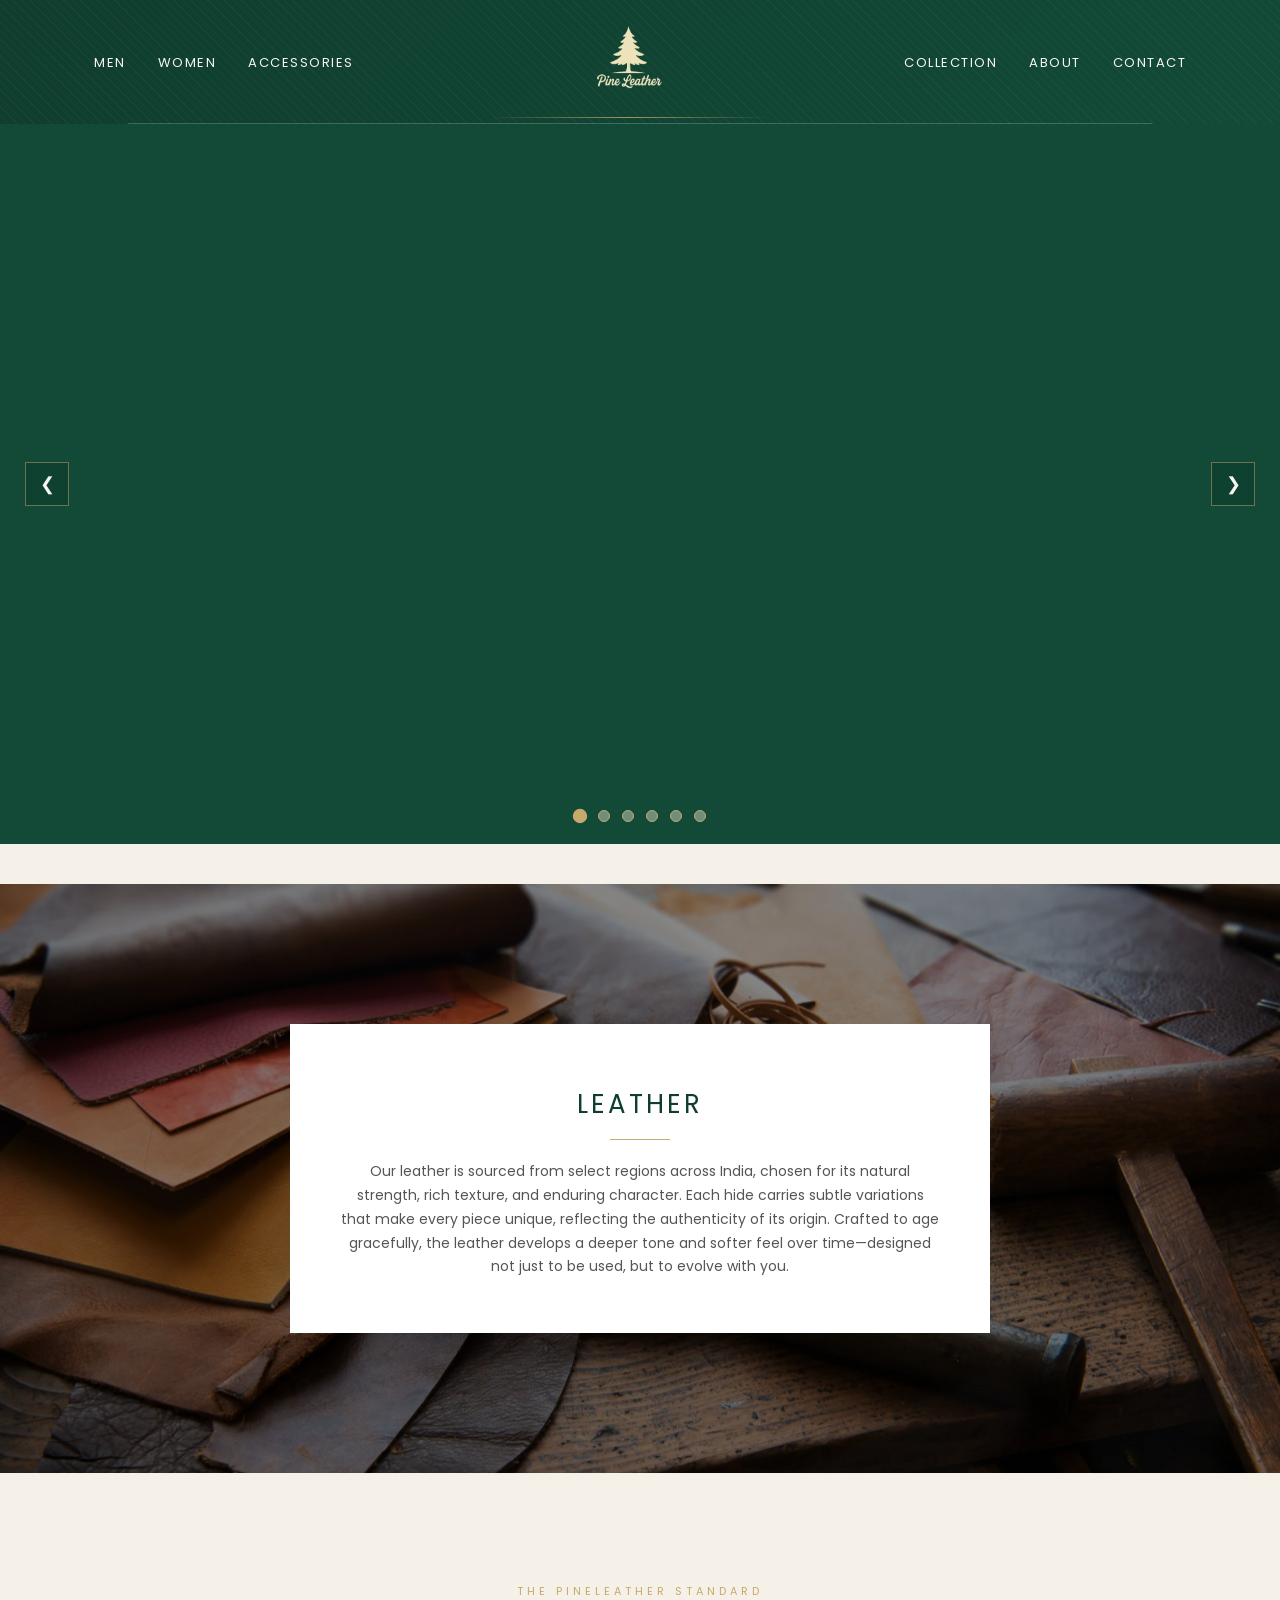
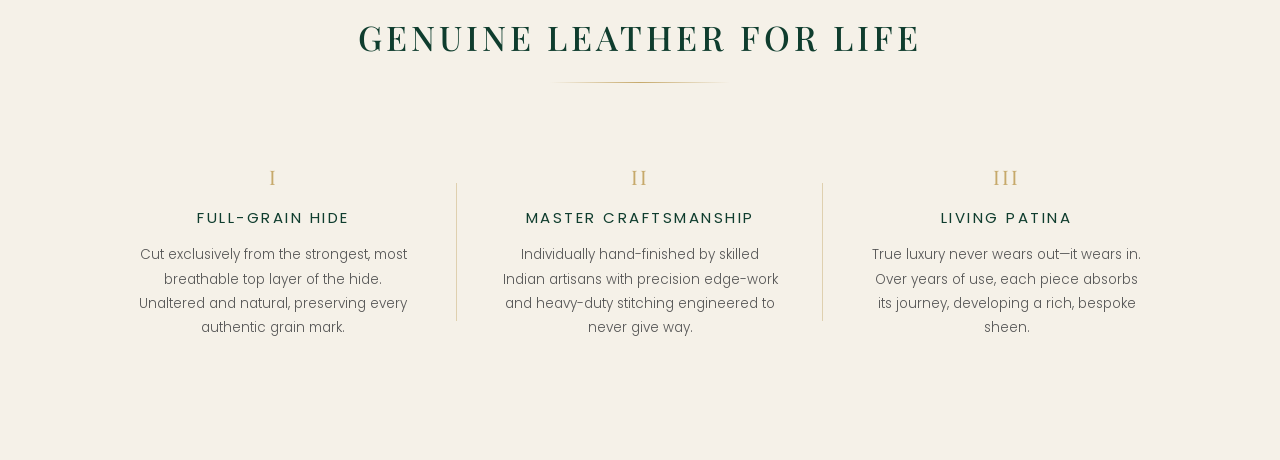
==== index.html @ 935aed88 "Add files via upload" ====
<!DOCTYPE html>
<html lang="en">
<head>
    <meta charset="UTF-8">
    <title>PineLeather</title>

    <!-- Favicon -->
    <link rel="icon" type="image/png" href="favicon.png">

    <!-- Google Fonts -->
    <link href="https://fonts.googleapis.com/css2?family=Playfair+Display:wght@500&family=Poppins:wght@300;400&display=swap" rel="stylesheet">

    <!-- CSS -->
    <link rel="stylesheet" href="style.css">
</head>
<body>

    <!-- NAVBAR -->
    <nav class="navbar">
        <div class="nav-left">
            <a href="#">Men</a>
            <a href="#">Women</a>
            <a href="#">Accessories</a>
        </div>

        <div class="nav-center">
            <img src="tralogo.png" class="logo">
        </div>

        <div class="nav-right">
            <a href="#">Collection</a>
            <a href="#">About</a>
            <a href="#">Contact</a>
        </div>
    </nav>

    <!-- BANNER SLIDER (6 BLANK COLOR SLOTS) -->
    <section class="banner-space">
        <div class="slider-track" id="sliderTrack">
            <!-- Slide 1 -->
            <div class="slide" style="background-color: #124A37;">
                <!-- <img src="banner1.jpg" alt="Banner 1"> -->
            </div>
            <!-- Slide 2 -->
            <div class="slide" style="background-color: #1F1916;">
                <!-- <img src="banner2.jpg" alt="Banner 2"> -->
            </div>
            <!-- Slide 3 -->
            <div class="slide" style="background-color: #2C221E;">
                <!-- <img src="banner3.jpg" alt="Banner 3"> -->
            </div>
            <!-- Slide 4 -->
            <div class="slide" style="background-color: #0F3D2E;">
                <!-- <img src="banner4.jpg" alt="Banner 4"> -->
            </div>
            <!-- Slide 5 -->
            <div class="slide" style="background-color: #242424;">
                <!-- <img src="banner5.jpg" alt="Banner 5"> -->
            </div>
            <!-- Slide 6 -->
            <div class="slide" style="background-color: #362B24;">
                <!-- <img src="banner6.jpg" alt="Banner 6"> -->
            </div>
        </div>

        <!-- Manual Arrow Controls -->
        <button class="slider-btn prev" onclick="moveSlide(-1)">&#10094;</button>
        <button class="slider-btn next" onclick="moveSlide(1)">&#10095;</button>

        <!-- Manual Dot Controls -->
        <div class="slider-dots">
            <span class="dot active" onclick="goToSlide(0)"></span>
            <span class="dot" onclick="goToSlide(1)"></span>
            <span class="dot" onclick="goToSlide(2)"></span>
            <span class="dot" onclick="goToSlide(3)"></span>
            <span class="dot" onclick="goToSlide(4)"></span>
            <span class="dot" onclick="goToSlide(5)"></span>
        </div>
    </section>

    <!-- LEATHER SECTION -->
    <section class="leather-section">
        <div class="leather-box">
            <h2>LEATHER</h2>
            <div class="leather-line"></div>
            <p>
                Our leather is sourced from select regions across India, chosen for its natural strength, rich texture, and enduring character. Each hide carries subtle variations that make every piece unique, reflecting the authenticity of its origin. Crafted to age gracefully, the leather develops a deeper tone and softer feel over time—designed not just to be used, but to evolve with you.
            </p>
        </div>
    </section>

    <!-- MOTTO & 3-PILLAR CRAFTSMANSHIP SECTION -->
    <section class="craft-section">
        <div class="craft-header">
            <span class="craft-subtitle">THE PINELEATHER STANDARD</span>
            <h2 class="motto-title">GENUINE LEATHER FOR LIFE</h2>
            <div class="motto-divider"></div>
        </div>

        <div class="pillars-grid">
            <!-- Pillar 1 -->
            <div class="pillar">
                <span class="pillar-num">I</span>
                <h3>FULL-GRAIN HIDE</h3>
                <p>Cut exclusively from the strongest, most breathable top layer of the hide. Unaltered and natural, preserving every authentic grain mark.</p>
            </div>

            <!-- Pillar 2 -->
            <div class="pillar">
                <span class="pillar-num">II</span>
                <h3>MASTER CRAFTSMANSHIP</h3>
                <p>Individually hand-finished by skilled Indian artisans with precision edge-work and heavy-duty stitching engineered to never give way.</p>
            </div>

            <!-- Pillar 3 -->
            <div class="pillar">
                <span class="pillar-num">III</span>
                <h3>LIVING PATINA</h3>
                <p>True luxury never wears out—it wears in. Over years of use, each piece absorbs its journey, developing a rich, bespoke sheen.</p>
            </div>
        </div>
    </section>

    <!-- SLIDER SCRIPT -->
    <script>
        let currentIndex = 0;
        const track = document.getElementById('sliderTrack');
        const dots = document.querySelectorAll('.dot');
        const totalSlides = dots.length;
        let autoSlideTimer;

        function updateSlider() {
            track.style.transform = `translateX(-${currentIndex * 100}%)`;
            dots.forEach((dot, index) => {
                dot.classList.toggle('active', index === currentIndex);
            });
        }

        function moveSlide(direction) {
            currentIndex = (currentIndex + direction + totalSlides) % totalSlides;
            updateSlider();
            resetTimer();
        }

        function goToSlide(index) {
            currentIndex = index;
            updateSlider();
            resetTimer();
        }

        function startTimer() {
            autoSlideTimer = setInterval(() => {
                currentIndex = (currentIndex + 1) % totalSlides;
                updateSlider();
            }, 4500);
        }

        function resetTimer() {
            clearInterval(autoSlideTimer);
            startTimer();
        }

        startTimer();
    </script>

</body>
</html>
---- style.css ----
body {
    margin: 0;
    font-family: 'Poppins', sans-serif;
    background-color: #F5F1E8; /* warm cream */
    color: #0F3D2E;
}

/* NAVBAR */
.navbar {
    display: flex;
    align-items: center;
    justify-content: space-between;
    padding: 12px 80px;
    
    /* Keeps navbar at the top while scrolling */
    position: sticky;
    top: 0;
    z-index: 1000;

    /* Emerald gradient base */
    background: linear-gradient(
        135deg,
        #0F3D2E 0%,
        #124A37 50%,
        #0F3D2E 100%
    );

    /* Subtle texture overlay */
    background-image:
        linear-gradient(135deg, #0F3D2E, #124A37),
        repeating-linear-gradient(
            45deg,
            rgba(255,255,255,0.03) 0px,
            rgba(255,255,255,0.03) 1px,
            transparent 1px,
            transparent 6px
        );

    background-blend-mode: overlay;
}

/* NAV LINKS */
.nav-left a,
.nav-right a {
    margin: 0 14px;
    text-decoration: none;
    color: #F8F6F1; /* light cream text */
    font-size: 13px;
    letter-spacing: 1.5px;
    text-transform: uppercase;
    transition: all 0.3s ease;
}

.nav-left a:hover,
.nav-right a:hover {
    color: #C6A96B; /* soft gold hover */
}

/* LOGO */
.nav-center {
    text-align: center;
    position: relative;
}

.logo {
    width: 100px;

    /* Gold / cream tint applied */
    filter: brightness(0) invert(85%) sepia(20%) saturate(300%) hue-rotate(10deg);
}

/* GOLD LINE UNDER LOGO */
.nav-center::after {
    content: "";
    position: absolute;
    left: 50%;
    transform: translateX(-50%);
    bottom: -6px;

    width: 280px;
    height: 1px;

    background: linear-gradient(
        to right,
        transparent,
        #C6A96B,
        transparent
    );

    opacity: 0.8;
}

/* SUBTLE DIVIDER */
.navbar::after {
    content: "";
    position: absolute;
    left: 10%;
    right: 10%;
    bottom: 0;
    height: 1px;
    background-color: rgba(255, 255, 255, 0.2);
}

/* BANNER SLIDER */
.banner-space {
    height: 80vh; /* approx 1920x800 feel */
    background-color: #000;
    position: relative;
    overflow: hidden;
}

.slider-track {
    display: flex;
    width: 100%;
    height: 100%;
    transition: transform 0.7s ease-in-out;
}

.slide {
    min-width: 100%;
    height: 100%;
}

.slide img {
    width: 100%;
    height: 100%;
    object-fit: cover;
    display: block;
}

/* SLIDER ARROWS */
.slider-btn {
    position: absolute;
    top: 50%;
    transform: translateY(-50%);
    background-color: rgba(15, 61, 46, 0.65);
    color: #F8F6F1;
    border: 1px solid rgba(198, 169, 107, 0.5);
    width: 44px;
    height: 44px;
    cursor: pointer;
    font-size: 18px;
    transition: all 0.3s ease;
    z-index: 10;
}

.slider-btn:hover {
    background-color: #C6A96B;
    color: #0F3D2E;
}

.slider-btn.prev {
    left: 25px;
}

.slider-btn.next {
    right: 25px;
}

/* SLIDER DOTS */
.slider-dots {
    position: absolute;
    bottom: 22px;
    left: 50%;
    transform: translateX(-50%);
    display: flex;
    gap: 12px;
    z-index: 10;
}

.dot {
    width: 10px;
    height: 10px;
    border-radius: 50%;
    background-color: rgba(248, 246, 241, 0.4);
    border: 1px solid #C6A96B;
    cursor: pointer;
    transition: all 0.3s ease;
}

.dot.active,
.dot:hover {
    background-color: #C6A96B;
    transform: scale(1.2);
}

/* STATIC LEATHER BANNER SECTION */
.leather-section {
    padding: 140px 20px;
    margin-top: 40px; /* Creates the clean 40px warm cream space from the sliding banner above */
    
    /* Points to your local leather-bg.jpg file in your folder with a dark text contrast overlay */
    background: linear-gradient(rgba(0, 0, 0, 0.45), rgba(0, 0, 0, 0.45)),
                url('leather-bg.jpg') center/cover no-repeat;

    display: flex;
    justify-content: center;
    align-items: center;
}

/* WHITE BOX */
.leather-box {
    background: #ffffff;
    padding: 40px 50px;
    max-width: 600px;
    text-align: center;

    box-shadow: 0 10px 30px rgba(0, 0, 0, 0.08);
}

/* HEADING */
.leather-box h2 {
    font-family: 'Poppins', sans-serif;
    font-weight: 400;
    font-size: 26px;
    letter-spacing: 3px;
    margin-bottom: 15px;
    color: #0F3D2E;
}

/* LINE */
.leather-line {
    width: 60px;
    height: 1px;
    background-color: #C6A96B;
    margin: 0 auto 20px auto;
}

/* PARAGRAPH */
.leather-box p {
    font-size: 14px;
    color: #555;
    line-height: 1.7;
}

/* MOTTO & 3-PILLAR CRAFTSMANSHIP SECTION */
.craft-section {
    padding: 110px 80px;
    background-color: #F5F1E8;
    text-align: center;
}

.craft-header {
    margin-bottom: 70px;
}

.craft-subtitle {
    display: block;
    font-size: 11px;
    letter-spacing: 4px;
    color: #C6A96B;
    margin-bottom: 14px;
    text-transform: uppercase;
}

.motto-title {
    font-family: 'Playfair Display', serif;
    font-weight: 500;
    font-size: 34px;
    letter-spacing: 4px;
    color: #0F3D2E;
    margin: 0 0 22px 0;
}

.motto-divider {
    width: 180px;
    height: 1px;
    margin: 0 auto;
    background: linear-gradient(
        to right,
        transparent,
        #C6A96B,
        transparent
    );
}

.pillars-grid {
    display: flex;
    justify-content: center;
    align-items: stretch;
    max-width: 1100px;
    margin: 0 auto;
}

.pillar {
    flex: 1;
    padding: 10px 45px;
    position: relative;
}

/* Vertical Gold Divider Between Pillars */
.pillar:not(:last-child)::after {
    content: "";
    position: absolute;
    right: 0;
    top: 15%;
    bottom: 15%;
    width: 1px;
    background-color: rgba(198, 169, 107, 0.45);
}

.pillar-num {
    display: block;
    font-family: 'Playfair Display', serif;
    font-size: 20px;
    color: #C6A96B;
    letter-spacing: 2px;
    margin-bottom: 16px;
}

.pillar h3 {
    font-family: 'Poppins', sans-serif;
    font-weight: 400;
    font-size: 15px;
    letter-spacing: 2.5px;
    color: #0F3D2E;
    margin: 0 0 14px 0;
}

.pillar p {
    font-size: 13.5px;
    color: #555;
    line-height: 1.8;
    margin: 0;
    font-weight: 300;
}
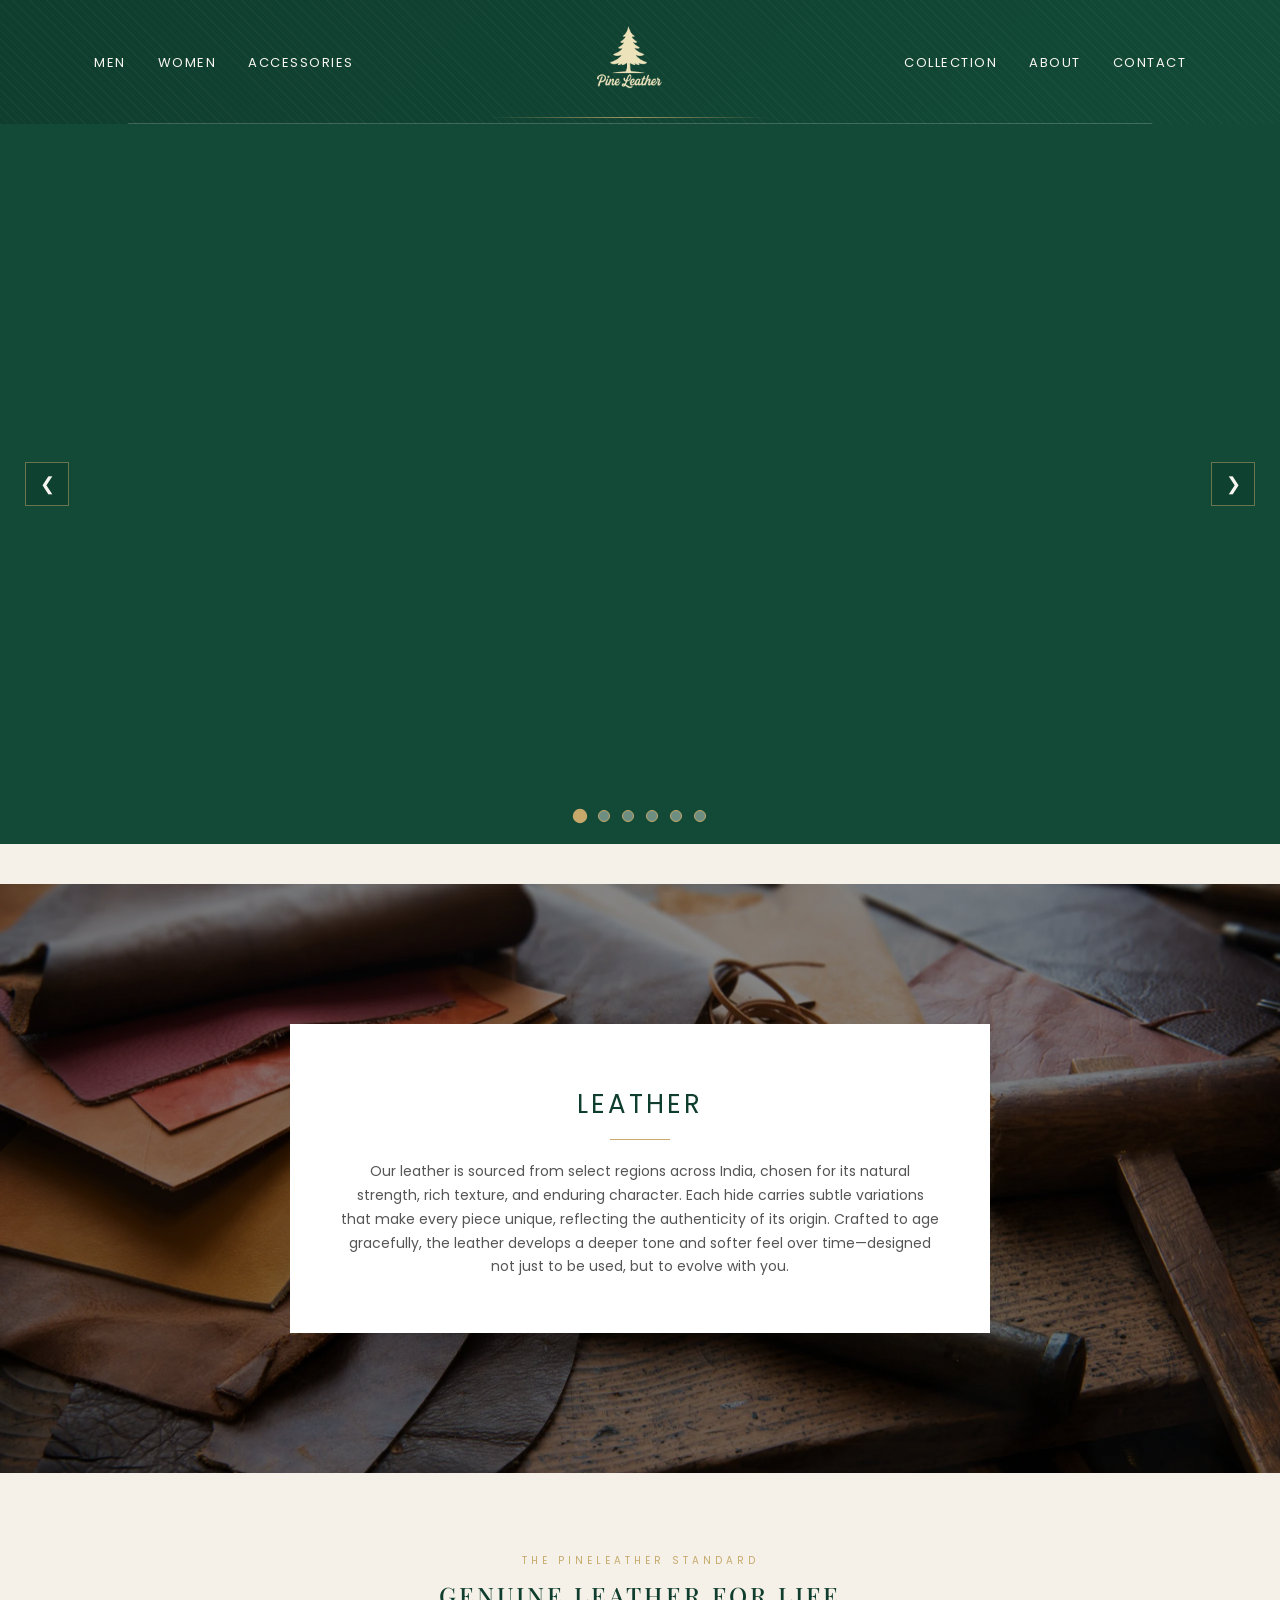
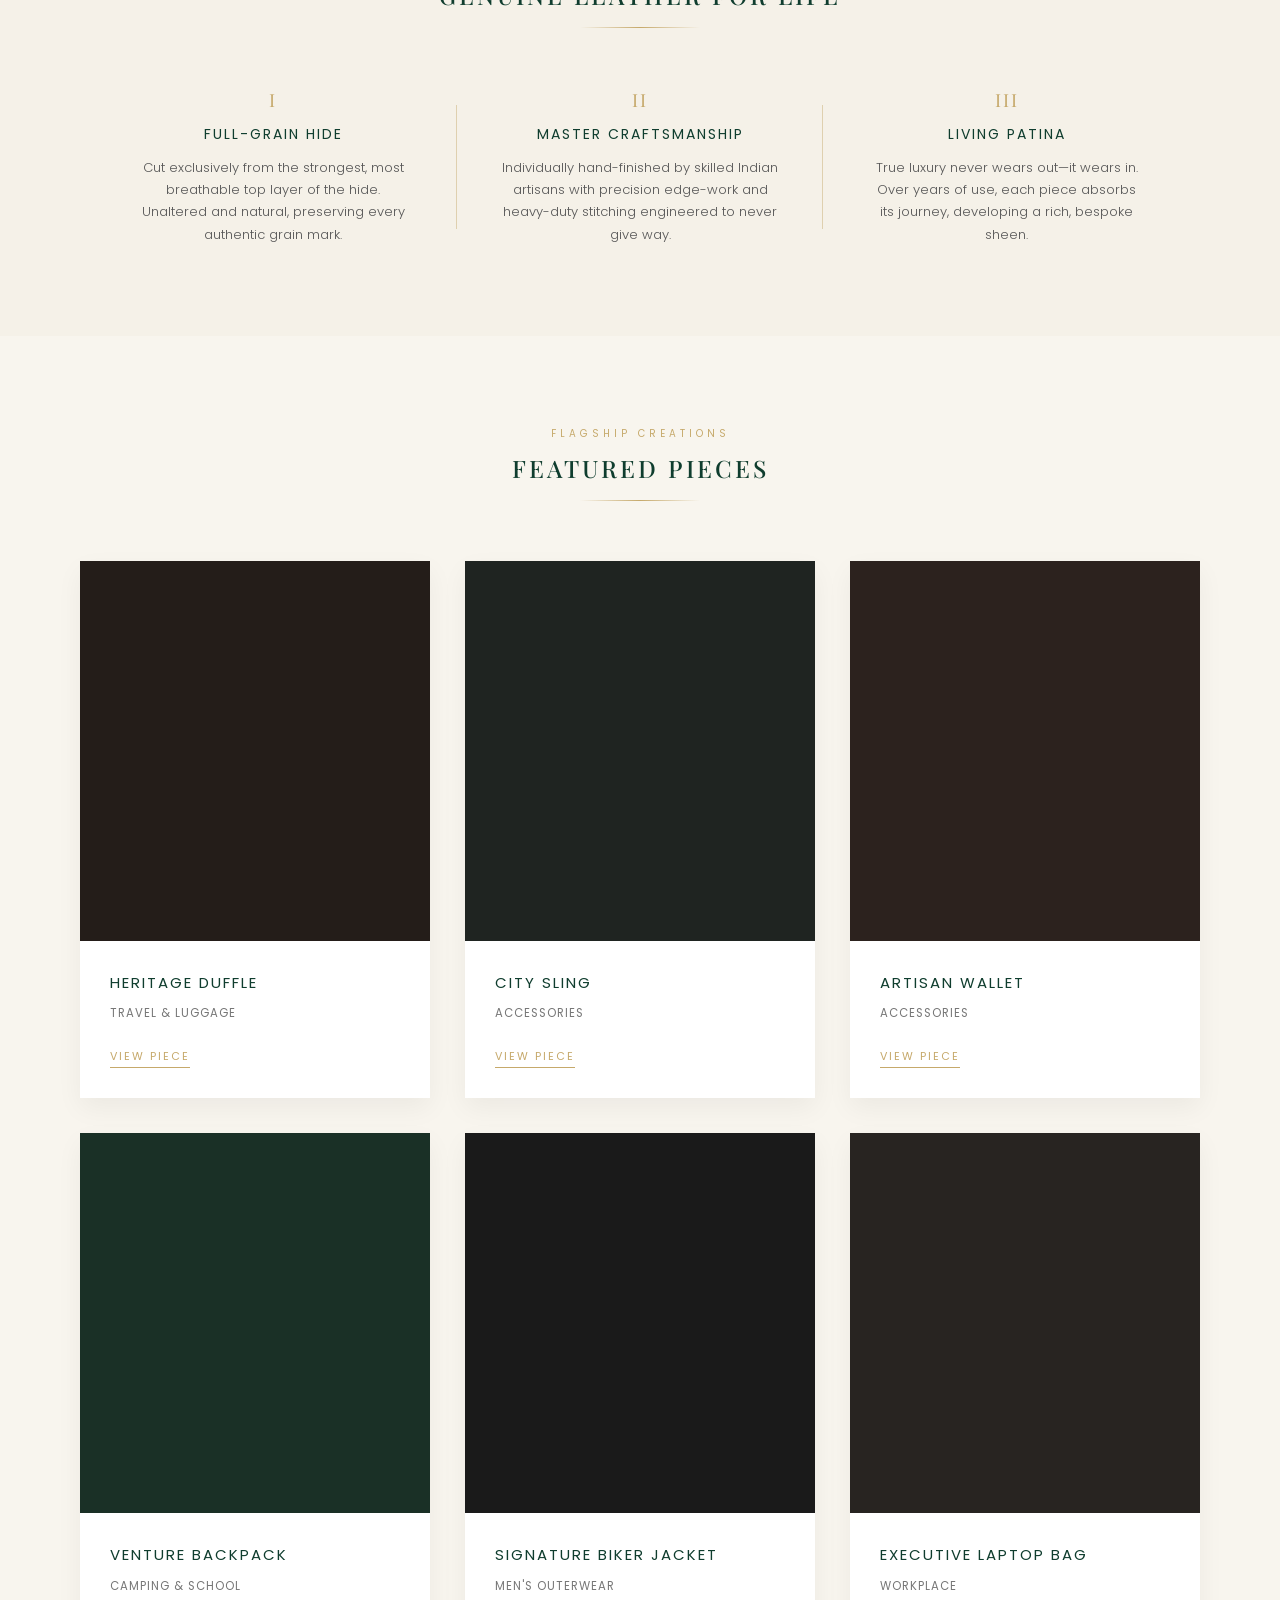
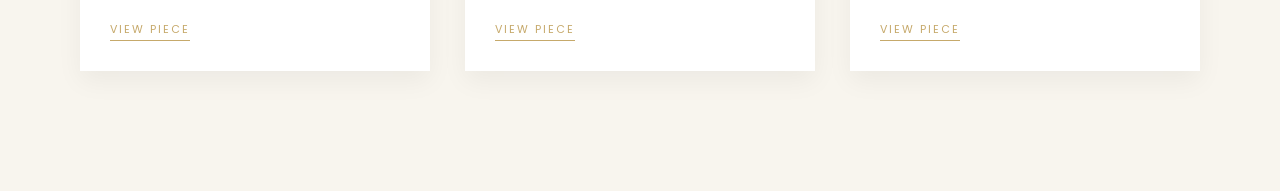
==== commit 3f150044: "Add files via upload" ====
--- a/index.html
+++ b/index.html
@@ -121,6 +121,91 @@
         </div>
     </section>
 
+    <!-- FEATURED PRODUCTS SECTION (6 PRODUCTS) -->
+    <section class="featured-section">
+        <div class="featured-header">
+            <span class="craft-subtitle">FLAGSHIP CREATIONS</span>
+            <h2 class="motto-title">FEATURED PIECES</h2>
+            <div class="motto-divider"></div>
+        </div>
+
+        <div class="product-grid">
+            <!-- Product 1: Heritage Duffle -->
+            <div class="product-card">
+                <div class="product-img-box" style="background-color: #241D19;">
+                    <!-- <img src="duffle.jpg" alt="Heritage Duffle"> -->
+                </div>
+                <div class="product-info">
+                    <h3>HERITAGE DUFFLE</h3>
+                    <p class="product-cat">Travel & Luggage</p>
+                    <a href="#" class="product-link">View Piece</a>
+                </div>
+            </div>
+
+            <!-- Product 2: City Sling -->
+            <div class="product-card">
+                <div class="product-img-box" style="background-color: #1F2421;">
+                    <!-- <img src="sling.jpg" alt="City Sling"> -->
+                </div>
+                <div class="product-info">
+                    <h3>CITY SLING</h3>
+                    <p class="product-cat">Accessories</p>
+                    <a href="#" class="product-link">View Piece</a>
+                </div>
+            </div>
+
+            <!-- Product 3: Artisan Wallet -->
+            <div class="product-card">
+                <div class="product-img-box" style="background-color: #2C221E;">
+                    <!-- <img src="wallet.jpg" alt="Artisan Wallet"> -->
+                </div>
+                <div class="product-info">
+                    <h3>ARTISAN WALLET</h3>
+                    <p class="product-cat">Accessories</p>
+                    <a href="#" class="product-link">View Piece</a>
+                </div>
+            </div>
+        </div>
+
+        <div class="product-grid" style="margin-top: 35px;">
+            <!-- Product 4: Venture Backpack -->
+            <div class="product-card">
+                <div class="product-img-box" style="background-color: #1A3026;">
+                    <!-- <img src="backpack.jpg" alt="Venture Backpack"> -->
+                </div>
+                <div class="product-info">
+                    <h3>VENTURE BACKPACK</h3>
+                    <p class="product-cat">Camping & School</p>
+                    <a href="#" class="product-link">View Piece</a>
+                </div>
+            </div>
+
+            <!-- Product 5: Signature Biker Jacket -->
+            <div class="product-card">
+                <div class="product-img-box" style="background-color: #1A1A1A;">
+                    <!-- <img src="jacket.jpg" alt="Signature Biker Jacket"> -->
+                </div>
+                <div class="product-info">
+                    <h3>SIGNATURE BIKER JACKET</h3>
+                    <p class="product-cat">Men's Outerwear</p>
+                    <a href="#" class="product-link">View Piece</a>
+                </div>
+            </div>
+
+            <!-- Product 6: Executive Laptop Bag -->
+            <div class="product-card">
+                <div class="product-img-box" style="background-color: #282421;">
+                    <!-- <img src="laptop.jpg" alt="Executive Laptop Bag"> -->
+                </div>
+                <div class="product-info">
+                    <h3>EXECUTIVE LAPTOP BAG</h3>
+                    <p class="product-cat">Workplace</p>
+                    <a href="#" class="product-link">View Piece</a>
+                </div>
+            </div>
+        </div>
+    </section>
+
     <!-- SLIDER SCRIPT -->
     <script>
         let currentIndex = 0;
--- a/style.css
+++ b/style.css
@@ -187,9 +187,8 @@
 /* STATIC LEATHER BANNER SECTION */
 .leather-section {
     padding: 140px 20px;
-    margin-top: 40px; /* Creates the clean 40px warm cream space from the sliding banner above */
+    margin-top: 40px;
     
-    /* Points to your local leather-bg.jpg file in your folder with a dark text contrast overlay */
     background: linear-gradient(rgba(0, 0, 0, 0.45), rgba(0, 0, 0, 0.45)),
                 url('leather-bg.jpg') center/cover no-repeat;
 
@@ -204,7 +203,6 @@
     padding: 40px 50px;
     max-width: 600px;
     text-align: center;
-
     box-shadow: 0 10px 30px rgba(0, 0, 0, 0.08);
 }
 
@@ -235,35 +233,35 @@
 
 /* MOTTO & 3-PILLAR CRAFTSMANSHIP SECTION */
 .craft-section {
-    padding: 110px 80px;
+    padding: 80px 80px; /* Reduced vertical padding */
     background-color: #F5F1E8;
     text-align: center;
 }
 
 .craft-header {
-    margin-bottom: 70px;
+    margin-bottom: 50px; /* Reduced gap */
 }
 
 .craft-subtitle {
     display: block;
-    font-size: 11px;
+    font-size: 10px;
     letter-spacing: 4px;
     color: #C6A96B;
-    margin-bottom: 14px;
+    margin-bottom: 10px;
     text-transform: uppercase;
 }
 
 .motto-title {
     font-family: 'Playfair Display', serif;
     font-weight: 500;
-    font-size: 34px;
-    letter-spacing: 4px;
-    color: #0F3D2E;
-    margin: 0 0 22px 0;
+    font-size: 24px; /* Reduced from 34px to be more refined */
+    letter-spacing: 3px;
+    color: #0F3D2E;
+    margin: 0 0 16px 0;
 }
 
 .motto-divider {
-    width: 180px;
+    width: 120px; /* Shorter, cleaner divider */
     height: 1px;
     margin: 0 auto;
     background: linear-gradient(
@@ -288,7 +286,6 @@
     position: relative;
 }
 
-/* Vertical Gold Divider Between Pillars */
 .pillar:not(:last-child)::after {
     content: "";
     position: absolute;
@@ -302,25 +299,107 @@
 .pillar-num {
     display: block;
     font-family: 'Playfair Display', serif;
-    font-size: 20px;
+    font-size: 18px;
     color: #C6A96B;
     letter-spacing: 2px;
-    margin-bottom: 16px;
+    margin-bottom: 12px;
 }
 
 .pillar h3 {
     font-family: 'Poppins', sans-serif;
     font-weight: 400;
-    font-size: 15px;
-    letter-spacing: 2.5px;
-    color: #0F3D2E;
-    margin: 0 0 14px 0;
+    font-size: 14px;
+    letter-spacing: 2px;
+    color: #0F3D2E;
+    margin: 0 0 12px 0;
 }
 
 .pillar p {
-    font-size: 13.5px;
+    font-size: 13px;
     color: #555;
-    line-height: 1.8;
+    line-height: 1.7;
     margin: 0;
     font-weight: 300;
+}
+
+/* FEATURED PRODUCTS SECTION */
+.featured-section {
+    padding: 90px 80px 120px 80px;
+    background-color: #F8F5EE;
+    text-align: center;
+}
+
+.featured-header {
+    margin-bottom: 60px;
+}
+
+.product-grid {
+    display: flex;
+    justify-content: center;
+    gap: 35px;
+    max-width: 1150px;
+    margin: 0 auto;
+}
+
+.product-card {
+    flex: 1;
+    background: #ffffff;
+    box-shadow: 0 10px 25px rgba(0, 0, 0, 0.05);
+    text-align: left;
+    transition: transform 0.4s ease;
+}
+
+.product-card:hover {
+    transform: translateY(-6px);
+}
+
+.product-img-box {
+    width: 100%;
+    height: 380px;
+    position: relative;
+    overflow: hidden;
+}
+
+.product-img-box img {
+    width: 100%;
+    height: 100%;
+    object-fit: cover;
+    display: block;
+}
+
+.product-info {
+    padding: 30px;
+}
+
+.product-info h3 {
+    font-family: 'Poppins', sans-serif;
+    font-weight: 400;
+    font-size: 15px;
+    letter-spacing: 2px;
+    color: #0F3D2E;
+    margin: 0 0 6px 0;
+}
+
+.product-cat {
+    font-size: 11.5px;
+    color: #777;
+    letter-spacing: 1px;
+    margin-bottom: 20px;
+    text-transform: uppercase;
+}
+
+.product-link {
+    display: inline-block;
+    font-size: 11px;
+    letter-spacing: 2px;
+    text-transform: uppercase;
+    color: #C6A96B;
+    text-decoration: none;
+    border-bottom: 1px solid #C6A96B;
+    padding-bottom: 2px;
+    transition: color 0.3s ease;
+}
+
+.product-link:hover {
+    color: #0F3D2E;
 }
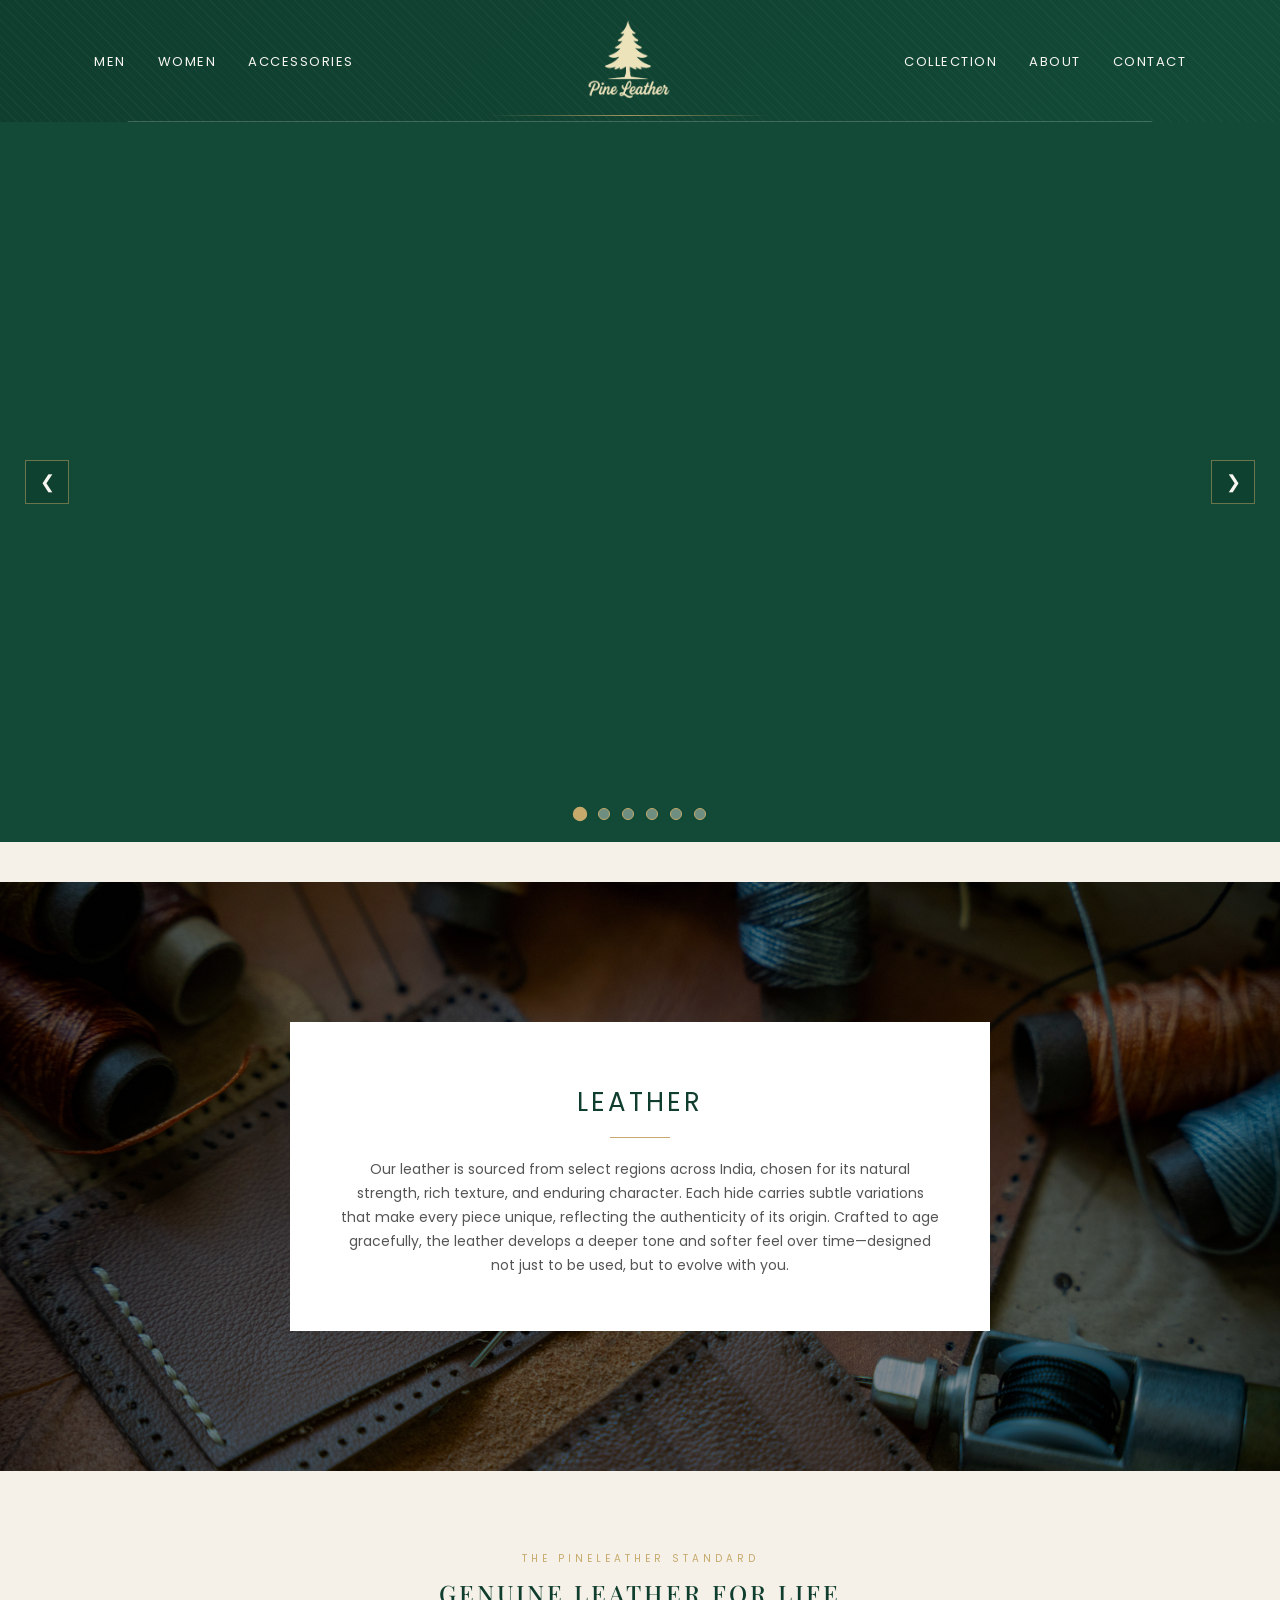
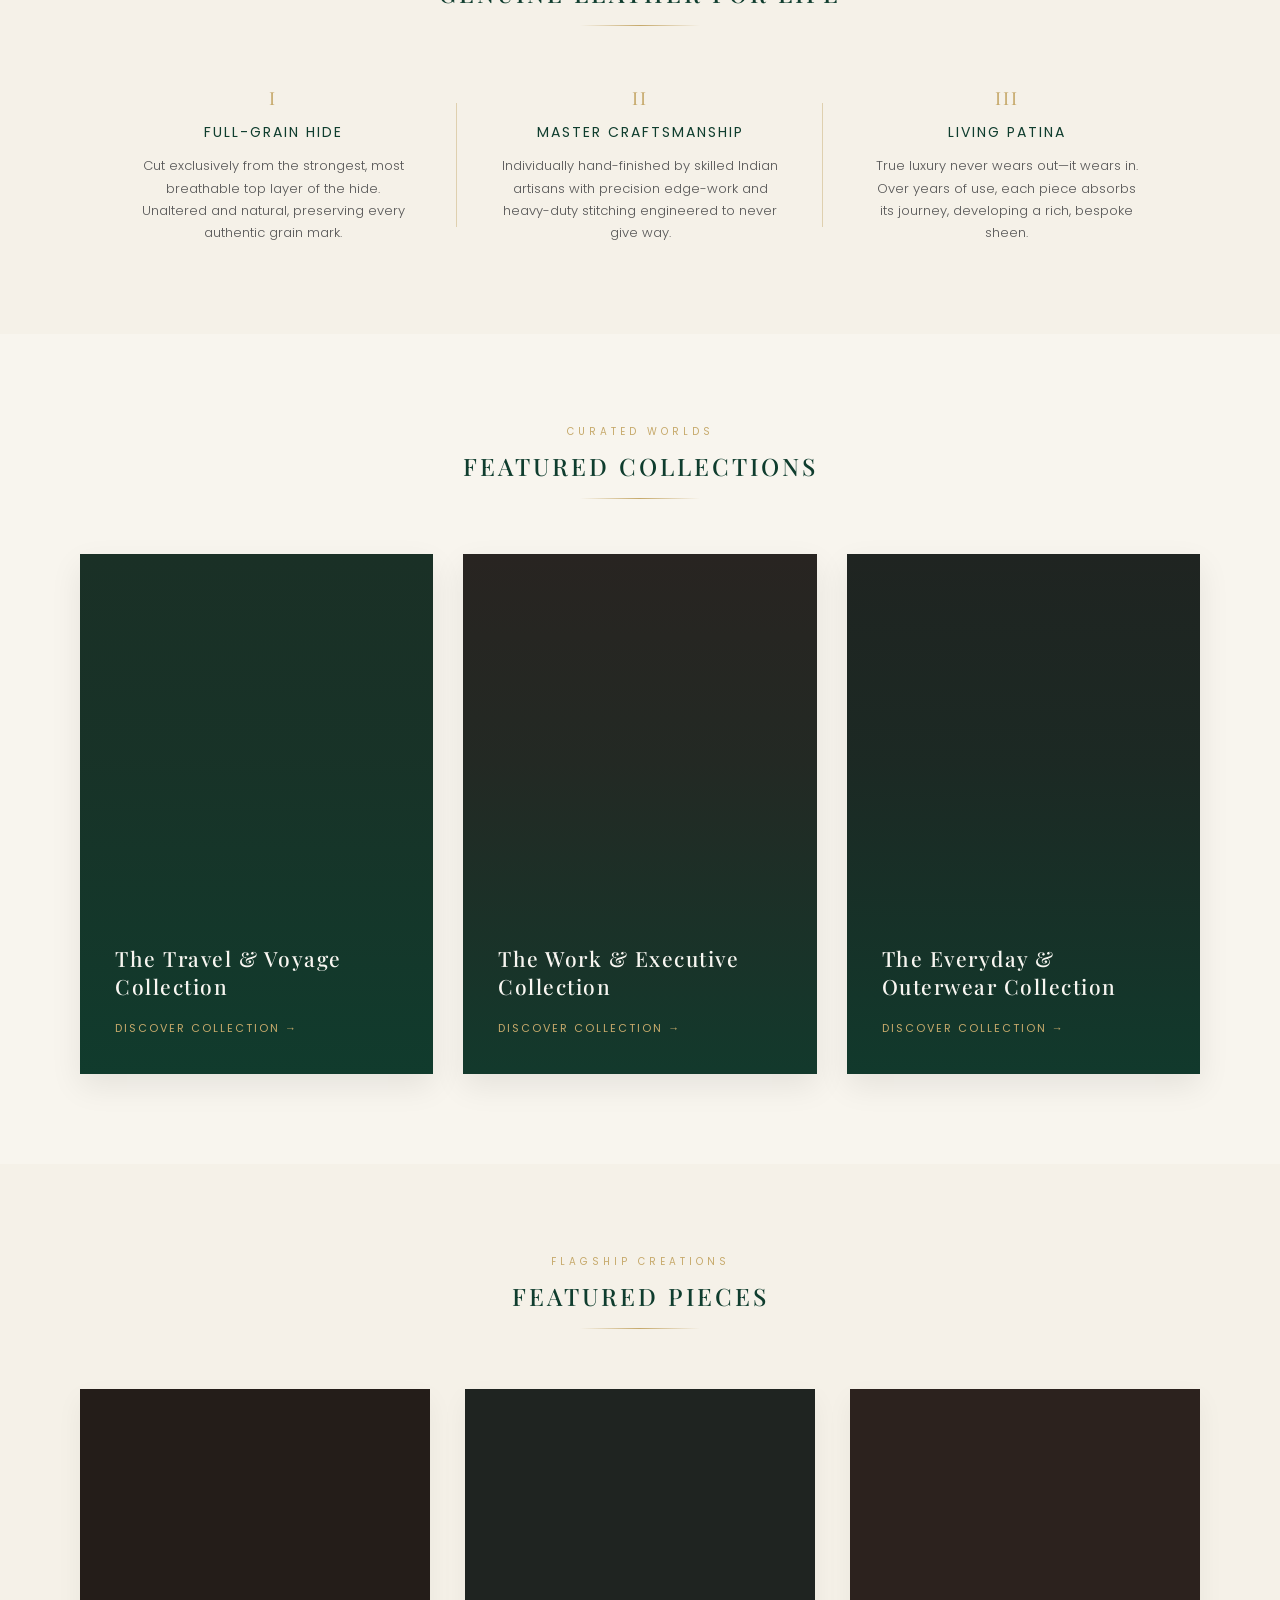
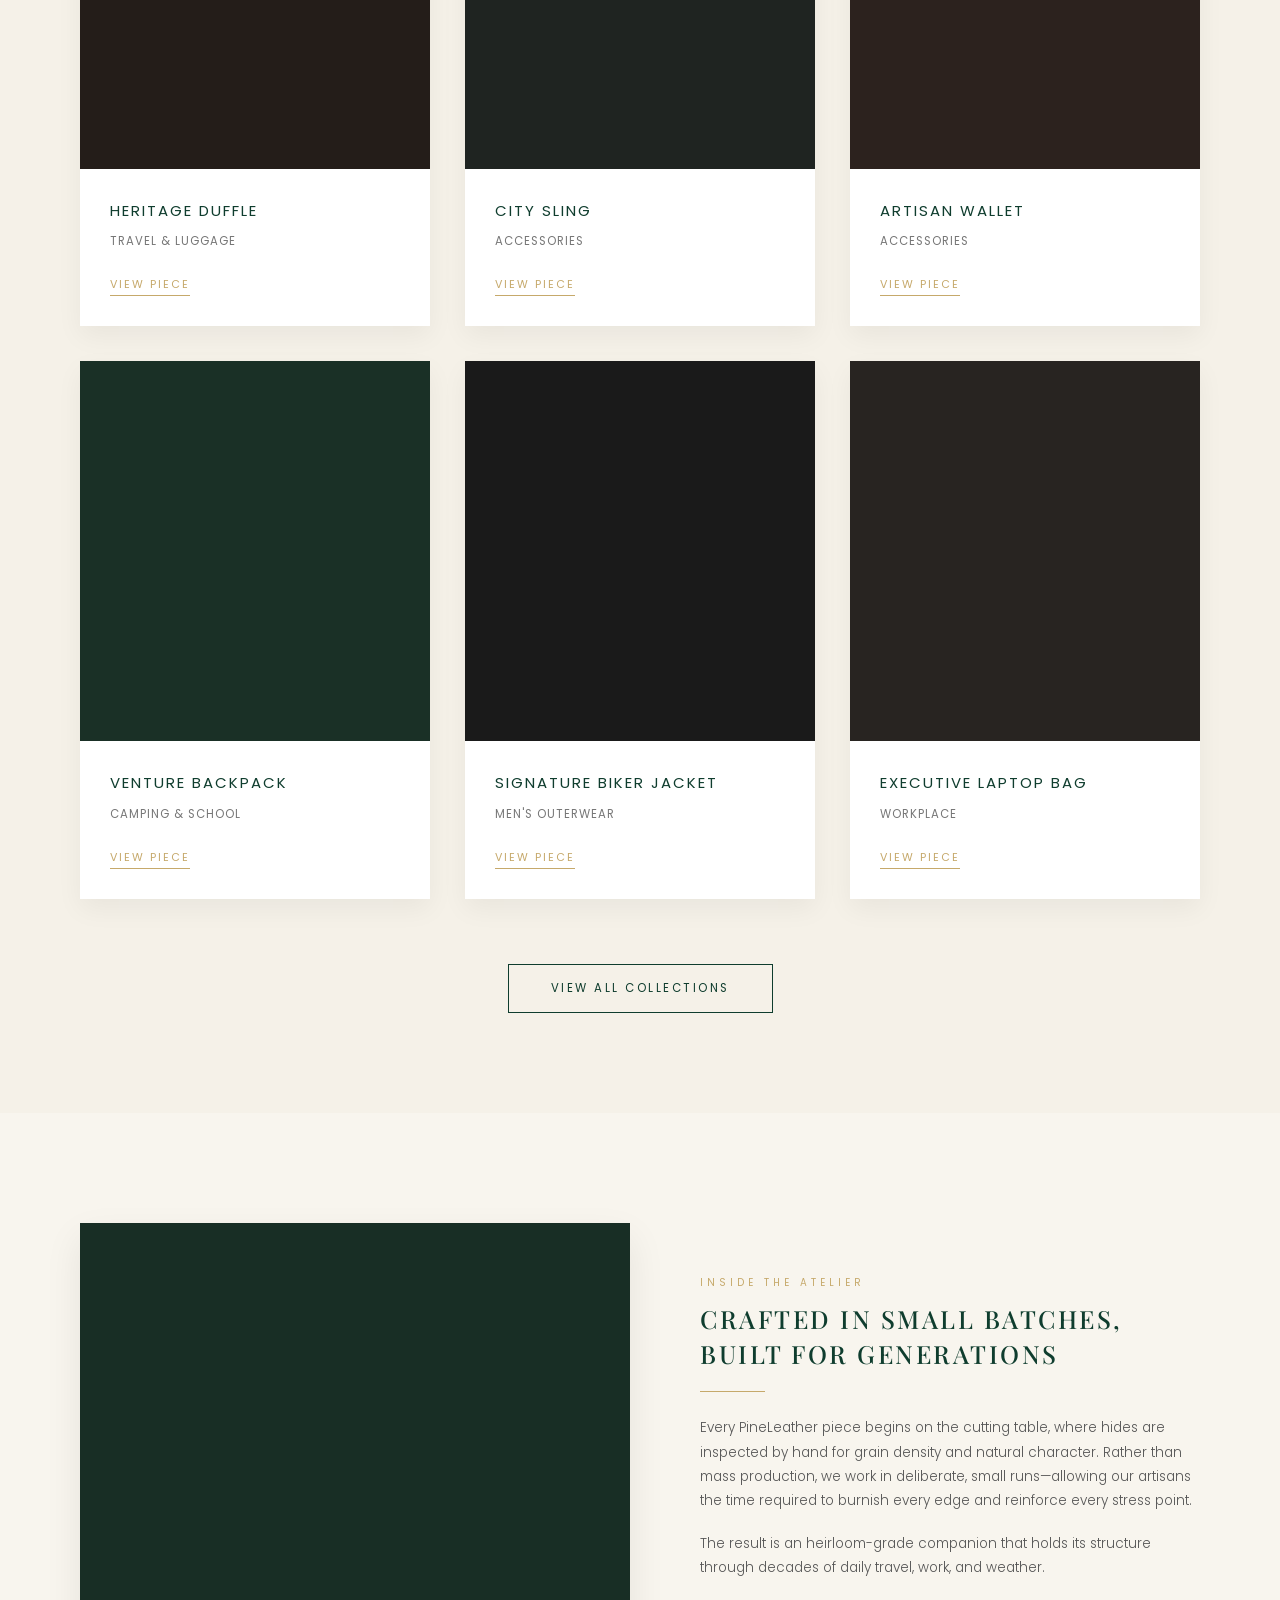
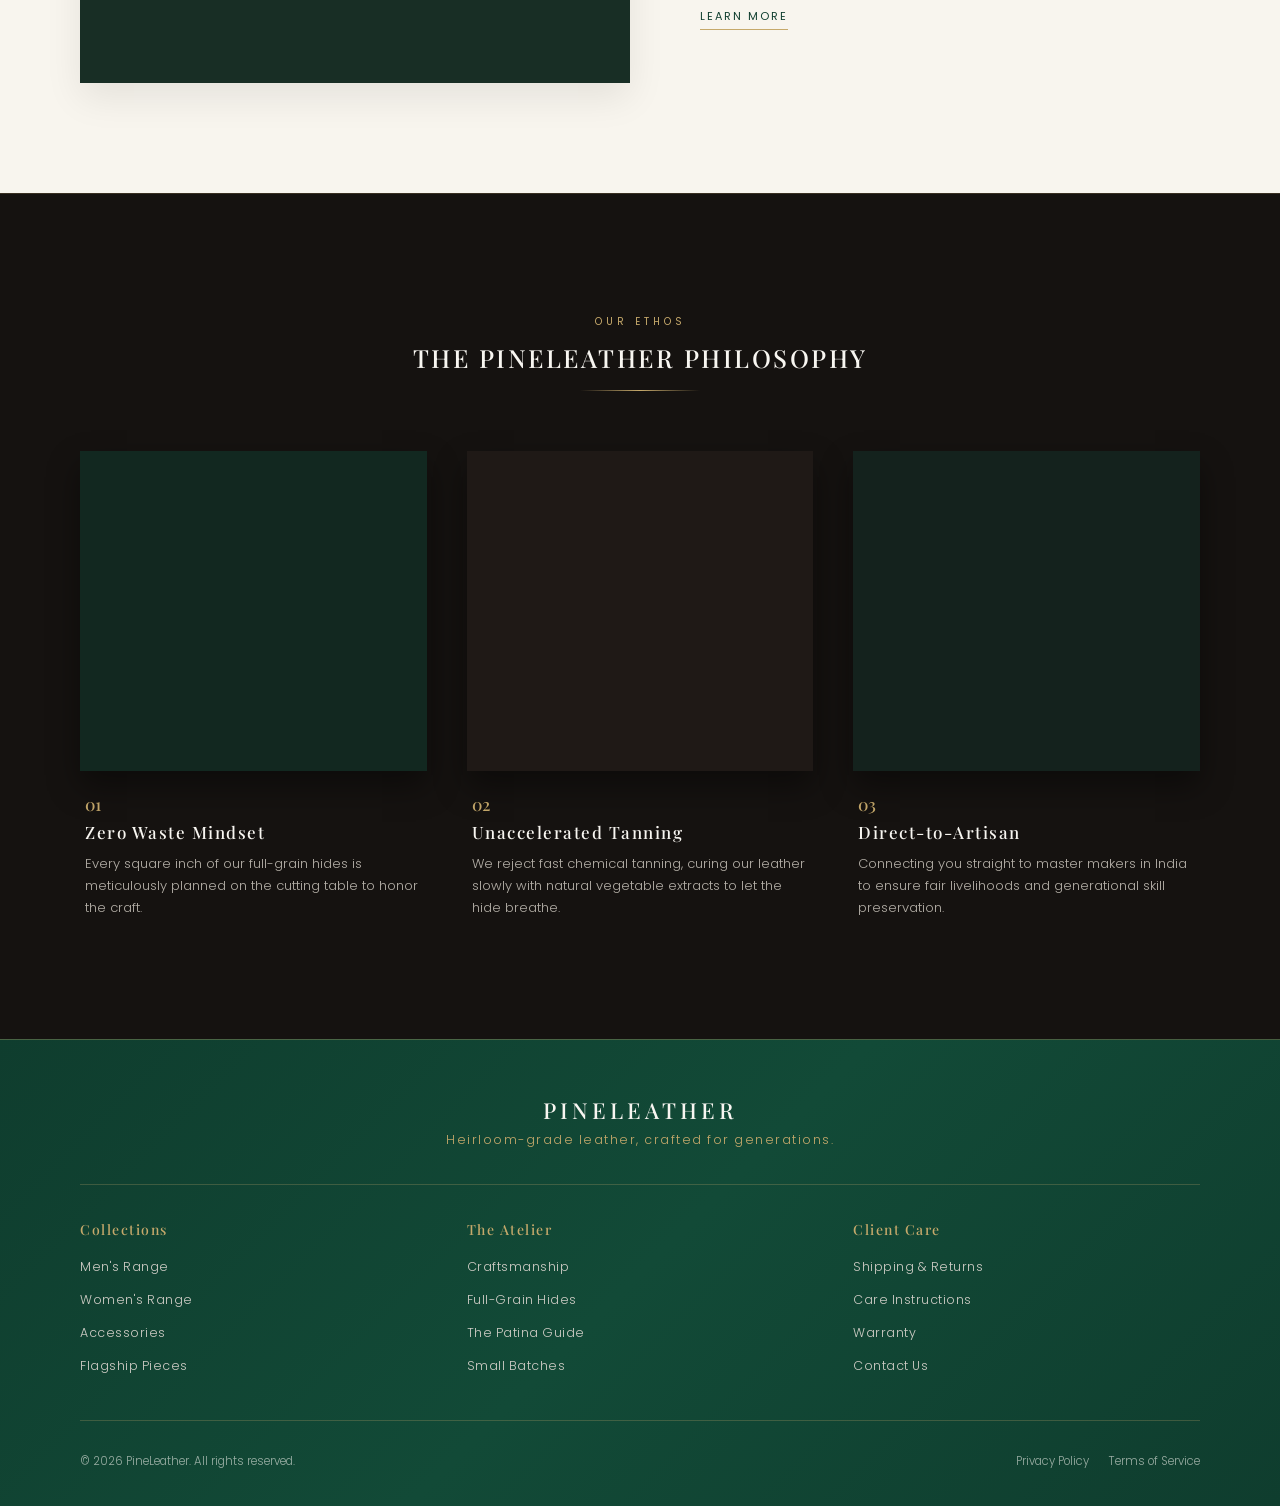
==== commit 610bf6fa: "Add files via upload" ====
--- a/index.html
+++ b/index.html
@@ -121,6 +121,50 @@
         </div>
     </section>
 
+    <!-- FEATURED COLLECTIONS SECTION -->
+    <section class="collections-section">
+        <div class="collections-header">
+            <span class="craft-subtitle">CURATED WORLDS</span>
+            <h2 class="motto-title">FEATURED COLLECTIONS</h2>
+            <div class="motto-divider"></div>
+        </div>
+
+        <div class="collections-grid">
+            <!-- Collection 1 -->
+            <div class="collection-card">
+                <div class="collection-img-box" style="background-color: #1A3026;">
+                    <!-- <img src="collection-travel.jpg" alt="The Travel & Voyage Collection"> -->
+                </div>
+                <div class="collection-overlay-content">
+                    <h3>The Travel & Voyage Collection</h3>
+                    <a href="#" class="collection-link">Discover Collection &rarr;</a>
+                </div>
+            </div>
+
+            <!-- Collection 2 -->
+            <div class="collection-card">
+                <div class="collection-img-box" style="background-color: #282421;">
+                    <!-- <img src="collection-work.jpg" alt="The Work & Executive Collection"> -->
+                </div>
+                <div class="collection-overlay-content">
+                    <h3>The Work & Executive Collection</h3>
+                    <a href="#" class="collection-link">Discover Collection &rarr;</a>
+                </div>
+            </div>
+
+            <!-- Collection 3 -->
+            <div class="collection-card">
+                <div class="collection-img-box" style="background-color: #1F2421;">
+                    <!-- <img src="collection-outerwear.jpg" alt="The Everyday & Outerwear Collection"> -->
+                </div>
+                <div class="collection-overlay-content">
+                    <h3>The Everyday & Outerwear Collection</h3>
+                    <a href="#" class="collection-link">Discover Collection &rarr;</a>
+                </div>
+            </div>
+        </div>
+    </section>
+
     <!-- FEATURED PRODUCTS SECTION (6 PRODUCTS) -->
     <section class="featured-section">
         <div class="featured-header">
@@ -204,7 +248,140 @@
                 </div>
             </div>
         </div>
-    </section>
+
+        <!-- VIEW ALL COLLECTIONS BUTTON -->
+        <div class="view-all-Wrapper">
+            <a href="#" class="btn-collections">View All Collections</a>
+        </div>
+    </section>
+
+    <!-- MAGAZINE-STYLE EDITORIAL SPLIT SECTION -->
+    <section class="editorial-section">
+        <div class="editorial-container">
+            <!-- Left Side: Workshop / Detail Image Slot -->
+            <div class="editorial-image" style="background-color: #182E25;">
+                <!-- <img src="atelier.jpg" alt="PineLeather Craftsmanship"> -->
+            </div>
+
+            <!-- Right Side: Editorial Story -->
+            <div class="editorial-content">
+                <span class="craft-subtitle">INSIDE THE ATELIER</span>
+                <h2 class="editorial-title">CRAFTED IN SMALL BATCHES, BUILT FOR GENERATIONS</h2>
+                <div class="editorial-line"></div>
+                <p>
+                    Every PineLeather piece begins on the cutting table, where hides are inspected by hand for grain density and natural character. Rather than mass production, we work in deliberate, small runs—allowing our artisans the time required to burnish every edge and reinforce every stress point.
+                </p>
+                <p>
+                    The result is an heirloom-grade companion that holds its structure through decades of daily travel, work, and weather.
+                </p>
+                <a href="#" class="editorial-link">Learn More</a>
+            </div>
+        </div>
+    </section>
+
+    <!-- MAGAZINE CORE VALUES & BORDERLESS MANIFESTO SECTION (DARK FINISH) -->
+    <section class="manifesto-section">
+        <div class="manifesto-container">
+            <div class="manifesto-header">
+                <span class="craft-subtitle">OUR ETHOS</span>
+                <h2 class="editorial-title" style="color: #F8F6F1; text-align: center; margin-bottom: 15px;">THE PINELEATHER PHILOSOPHY</h2>
+                <div class="motto-divider" style="margin-bottom: 60px;"></div>
+            </div>
+
+            <div class="manifesto-grid">
+                <!-- Value Item 1 -->
+                <div class="manifesto-item">
+                    <div class="manifesto-img-box" style="background-color: #122820;">
+                        <!-- <img src="manifesto-zerowaste.jpg" alt="Zero Waste Mindset"> -->
+                    </div>
+                    <div class="manifesto-content">
+                        <span class="manifesto-num">01</span>
+                        <h3>Zero Waste Mindset</h3>
+                        <p>Every square inch of our full-grain hides is meticulously planned on the cutting table to honor the craft.</p>
+                    </div>
+                </div>
+
+                <!-- Value Item 2 -->
+                <div class="manifesto-item">
+                    <div class="manifesto-img-box" style="background-color: #1F1916;">
+                        <!-- <img src="manifesto-tanning.jpg" alt="Unaccelerated Tanning"> -->
+                    </div>
+                    <div class="manifesto-content">
+                        <span class="manifesto-num">02</span>
+                        <h3>Unaccelerated Tanning</h3>
+                        <p>We reject fast chemical tanning, curing our leather slowly with natural vegetable extracts to let the hide breathe.</p>
+                    </div>
+                </div>
+
+                <!-- Value Item 3 -->
+                <div class="manifesto-item">
+                    <div class="manifesto-img-box" style="background-color: #14221D;">
+                        <!-- <img src="manifesto-artisan.jpg" alt="Direct-to-Artisan"> -->
+                    </div>
+                    <div class="manifesto-content">
+                        <span class="manifesto-num">03</span>
+                        <h3>Direct-to-Artisan</h3>
+                        <p>Connecting you straight to master makers in India to ensure fair livelihoods and generational skill preservation.</p>
+                    </div>
+                </div>
+            </div>
+        </div>
+    </section>
+
+    <!-- FOOTER (COMPACT EMERALD BOOKEND) -->
+    <footer class="site-footer">
+        <div class="footer-container">
+            <!-- Centered Brand Showcase -->
+            <div class="footer-brand-center">
+                <h3 class="footer-brand-title">PINELEATHER</h3>
+                <p class="footer-tagline">Heirloom-grade leather, crafted for generations.</p>
+            </div>
+
+            <div class="footer-divider"></div>
+
+            <!-- Middle Row: Link Directories -->
+            <div class="footer-links-grid">
+                <div class="footer-col">
+                    <h4>Collections</h4>
+                    <ul>
+                        <li><a href="#">Men's Range</a></li>
+                        <li><a href="#">Women's Range</a></li>
+                        <li><a href="#">Accessories</a></li>
+                        <li><a href="#">Flagship Pieces</a></li>
+                    </ul>
+                </div>
+                <div class="footer-col">
+                    <h4>The Atelier</h4>
+                    <ul>
+                        <li><a href="#">Craftsmanship</a></li>
+                        <li><a href="#">Full-Grain Hides</a></li>
+                        <li><a href="#">The Patina Guide</a></li>
+                        <li><a href="#">Small Batches</a></li>
+                    </ul>
+                </div>
+                <div class="footer-col">
+                    <h4>Client Care</h4>
+                    <ul>
+                        <li><a href="#">Shipping & Returns</a></li>
+                        <li><a href="#">Care Instructions</a></li>
+                        <li><a href="#">Warranty</a></li>
+                        <li><a href="#">Contact Us</a></li>
+                    </ul>
+                </div>
+            </div>
+
+            <div class="footer-divider"></div>
+
+            <!-- Bottom Row: Copyright & Legal -->
+            <div class="footer-bottom">
+                <p>&copy; 2026 PineLeather. All rights reserved.</p>
+                <div class="footer-legal-links">
+                    <a href="#">Privacy Policy</a>
+                    <a href="#">Terms of Service</a>
+                </div>
+            </div>
+        </div>
+    </footer>
 
     <!-- SLIDER SCRIPT -->
     <script>
--- a/style.css
+++ b/style.css
@@ -63,7 +63,9 @@
 }
 
 .logo {
-    width: 100px;
+    width: 125px; /* Midpoint between 100px and 150px */
+    display: block;
+    margin: -9px auto; /* Locks the navbar to its original height */
 
     /* Gold / cream tint applied */
     filter: brightness(0) invert(85%) sepia(20%) saturate(300%) hue-rotate(10deg);
@@ -233,13 +235,13 @@
 
 /* MOTTO & 3-PILLAR CRAFTSMANSHIP SECTION */
 .craft-section {
-    padding: 80px 80px; /* Reduced vertical padding */
+    padding: 80px 80px;
     background-color: #F5F1E8;
     text-align: center;
 }
 
 .craft-header {
-    margin-bottom: 50px; /* Reduced gap */
+    margin-bottom: 50px;
 }
 
 .craft-subtitle {
@@ -254,14 +256,14 @@
 .motto-title {
     font-family: 'Playfair Display', serif;
     font-weight: 500;
-    font-size: 24px; /* Reduced from 34px to be more refined */
+    font-size: 24px;
     letter-spacing: 3px;
     color: #0F3D2E;
     margin: 0 0 16px 0;
 }
 
 .motto-divider {
-    width: 120px; /* Shorter, cleaner divider */
+    width: 120px;
     height: 1px;
     margin: 0 auto;
     background: linear-gradient(
@@ -322,10 +324,101 @@
     font-weight: 300;
 }
 
+/* FEATURED COLLECTIONS SECTION */
+.collections-section {
+    padding: 90px 80px;
+    background-color: #F8F5EE;
+    text-align: center;
+}
+
+.collections-header {
+    margin-bottom: 55px;
+}
+
+.collections-grid {
+    display: flex;
+    justify-content: center;
+    gap: 30px;
+    max-width: 1150px;
+    margin: 0 auto;
+}
+
+.collection-card {
+    flex: 1;
+    height: 520px;
+    position: relative;
+    overflow: hidden;
+    box-shadow: 0 12px 30px rgba(0, 0, 0, 0.08);
+    cursor: pointer;
+}
+
+.collection-img-box {
+    width: 100%;
+    height: 100%;
+    position: relative;
+    transition: transform 0.6s ease;
+}
+
+.collection-card:hover .collection-img-box {
+    transform: scale(1.04);
+}
+
+.collection-img-box img {
+    width: 100%;
+    height: 100%;
+    object-fit: cover;
+    display: block;
+}
+
+.collection-card::after {
+    content: "";
+    position: absolute;
+    inset: 0;
+    background: linear-gradient(
+        to top,
+        rgba(15, 61, 46, 0.85) 0%,
+        rgba(15, 61, 46, 0.2) 60%,
+        transparent 100%
+    );
+}
+
+.collection-overlay-content {
+    position: absolute;
+    bottom: 0;
+    left: 0;
+    right: 0;
+    padding: 35px;
+    z-index: 2;
+    text-align: left;
+}
+
+.collection-overlay-content h3 {
+    font-family: 'Playfair Display', serif;
+    font-weight: 500;
+    font-size: 21px;
+    letter-spacing: 1.5px;
+    color: #F8F6F1;
+    margin: 0 0 14px 0;
+}
+
+.collection-link {
+    display: inline-block;
+    font-size: 11px;
+    letter-spacing: 2px;
+    text-transform: uppercase;
+    color: #C6A96B;
+    text-decoration: none;
+    transition: color 0.3s ease;
+}
+
+.collection-link:hover {
+    color: #F8F6F1;
+}
+
 /* FEATURED PRODUCTS SECTION */
 .featured-section {
-    padding: 90px 80px 120px 80px;
-    background-color: #F8F5EE;
+    padding: 90px 80px 100px 80px;
+    background-color: #F5F1E8;
     text-align: center;
 }
 
@@ -402,4 +495,289 @@
 
 .product-link:hover {
     color: #0F3D2E;
+}
+
+/* VIEW ALL COLLECTIONS BUTTON */
+.view-all-Wrapper {
+    margin-top: 65px;
+}
+
+.btn-collections {
+    display: inline-block;
+    padding: 15px 42px;
+    font-size: 11.5px;
+    letter-spacing: 2.5px;
+    text-transform: uppercase;
+    text-decoration: none;
+    color: #0F3D2E;
+    border: 1px solid #0F3D2E;
+    background-color: transparent;
+    transition: all 0.35s ease;
+}
+
+.btn-collections:hover {
+    background-color: #0F3D2E;
+    color: #C6A96B;
+    border-color: #0F3D2E;
+}
+
+/* MAGAZINE-STYLE EDITORIAL SPLIT SECTION */
+.editorial-section {
+    padding: 110px 80px;
+    background-color: #F8F5EE;
+}
+
+.editorial-container {
+    display: flex;
+    align-items: center;
+    gap: 70px;
+    max-width: 1150px;
+    margin: 0 auto;
+}
+
+.editorial-image {
+    flex: 1.1;
+    height: 460px;
+    position: relative;
+    overflow: hidden;
+    box-shadow: 0 15px 35px rgba(0, 0, 0, 0.08);
+}
+
+.editorial-image img {
+    width: 100%;
+    height: 100%;
+    object-fit: cover;
+    display: block;
+}
+
+.editorial-content {
+    flex: 1;
+    text-align: left;
+}
+
+.editorial-title {
+    font-family: 'Playfair Display', serif;
+    font-weight: 500;
+    font-size: 25px;
+    line-height: 1.4;
+    letter-spacing: 2.5px;
+    color: #0F3D2E;
+    margin: 0 0 20px 0;
+}
+
+.editorial-line {
+    width: 65px;
+    height: 1px;
+    background-color: #C6A96B;
+    margin-bottom: 24px;
+}
+
+.editorial-content p {
+    font-size: 13.5px;
+    color: #555;
+    line-height: 1.8;
+    font-weight: 300;
+    margin: 0 0 18px 0;
+}
+
+.editorial-link {
+    display: inline-block;
+    margin-top: 10px;
+    font-size: 11px;
+    letter-spacing: 2px;
+    text-transform: uppercase;
+    color: #0F3D2E;
+    text-decoration: none;
+    border-bottom: 1px solid #C6A96B;
+    padding-bottom: 4px;
+    transition: color 0.3s ease;
+}
+
+.editorial-link:hover {
+    color: #C6A96B;
+}
+
+/* MAGAZINE CORE VALUES & BORDERLESS MANIFESTO SECTION (DARK FINISH) */
+.manifesto-section {
+    padding: 120px 80px;
+    background-color: #151210; /* Rich dark/black luxury tone */
+    text-align: center;
+    border-top: 1px solid rgba(198, 169, 107, 0.2);
+}
+
+.manifesto-container {
+    max-width: 1150px;
+    margin: 0 auto;
+}
+
+.manifesto-grid {
+    display: flex;
+    justify-content: space-between;
+    gap: 40px;
+    text-align: left;
+}
+
+.manifesto-item {
+    flex: 1;
+    background: transparent;
+}
+
+.manifesto-img-box {
+    width: 100%;
+    height: 320px;
+    position: relative;
+    overflow: hidden;
+    margin-bottom: 22px;
+    box-shadow: 0 15px 30px rgba(0, 0, 0, 0.4);
+}
+
+.manifesto-img-box img {
+    width: 100%;
+    height: 100%;
+    object-fit: cover;
+    display: block;
+}
+
+.manifesto-content {
+    padding: 0 5px;
+}
+
+.manifesto-num {
+    display: block;
+    font-family: 'Playfair Display', serif;
+    font-size: 17px;
+    color: #C6A96B;
+    margin-bottom: 6px;
+    font-weight: 500;
+}
+
+.manifesto-content h3 {
+    font-family: 'Playfair Display', serif;
+    font-weight: 500;
+    font-size: 17px;
+    letter-spacing: 1.5px;
+    color: #F8F6F1;
+    margin: 0 0 10px 0;
+}
+
+.manifesto-content p {
+    font-size: 13px;
+    color: #B5B0A8;
+    line-height: 1.7;
+    font-weight: 300;
+    margin: 0;
+}
+
+/* COMPACT EMERALD FOOTER BOOKEND */
+.site-footer {
+    background: linear-gradient(
+        135deg,
+        #0F3D2E 0%,
+        #124A37 50%,
+        #0F3D2E 100%
+    );
+    color: #F8F6F1;
+    padding: 55px 80px 25px 80px;
+    border-top: 1px solid rgba(198, 169, 107, 0.3);
+}
+
+.footer-container {
+    max-width: 1150px;
+    margin: 0 auto;
+}
+
+.footer-brand-center {
+    text-align: center;
+    margin-bottom: 35px;
+}
+
+.footer-brand-title {
+    font-family: 'Playfair Display', serif;
+    font-weight: 500;
+    font-size: 22px;
+    letter-spacing: 4px;
+    color: #F8F6F1;
+    margin: 0 0 6px 0;
+}
+
+.footer-tagline {
+    font-size: 12.5px;
+    color: #C6A96B;
+    letter-spacing: 1.5px;
+    margin: 0;
+    font-weight: 300;
+}
+
+.footer-divider {
+    width: 100%;
+    height: 1px;
+    background: rgba(198, 169, 107, 0.25);
+}
+
+.footer-links-grid {
+    display: flex;
+    justify-content: space-between;
+    gap: 40px;
+    margin: 35px 0;
+}
+
+.footer-col {
+    flex: 1;
+}
+
+.footer-col h4 {
+    font-family: 'Playfair Display', serif;
+    font-weight: 500;
+    font-size: 14px;
+    letter-spacing: 1.5px;
+    color: #C6A96B;
+    margin: 0 0 14px 0;
+}
+
+.footer-col ul {
+    list-style: none;
+    padding: 0;
+    margin: 0;
+}
+
+.footer-col ul li {
+    margin-bottom: 8px;
+}
+
+.footer-col ul li a {
+    text-decoration: none;
+    color: #D1CEC7;
+    font-size: 12.5px;
+    letter-spacing: 0.5px;
+    font-weight: 300;
+    transition: color 0.3s ease;
+}
+
+.footer-col ul li a:hover {
+    color: #C6A96B;
+}
+
+.footer-bottom {
+    display: flex;
+    justify-content: space-between;
+    align-items: center;
+    padding-top: 20px;
+    font-size: 11.5px;
+    color: rgba(248, 246, 241, 0.6);
+    font-weight: 300;
+}
+
+.footer-legal-links {
+    display: flex;
+    gap: 20px;
+}
+
+.footer-legal-links a {
+    text-decoration: none;
+    color: rgba(248, 246, 241, 0.6);
+    transition: color 0.3s ease;
+}
+
+.footer-legal-links a:hover {
+    color: #C6A96B;
 }
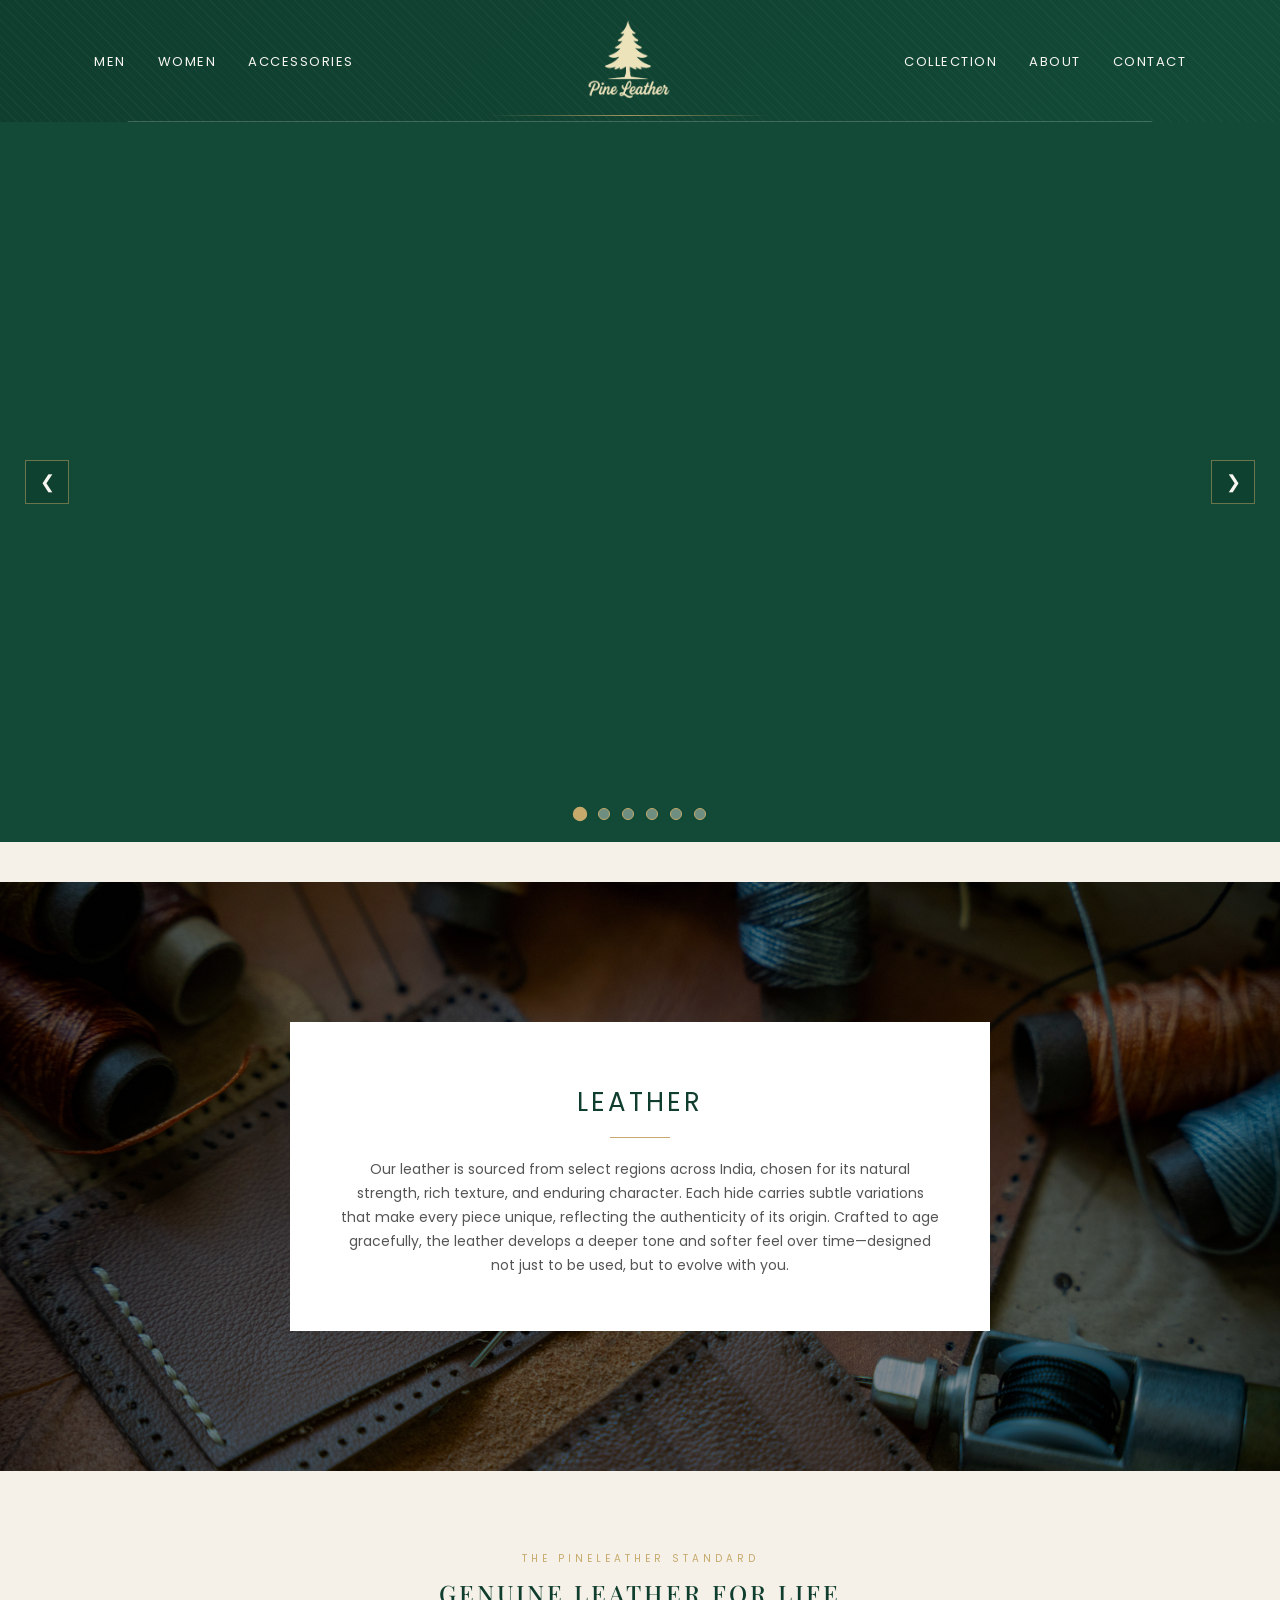
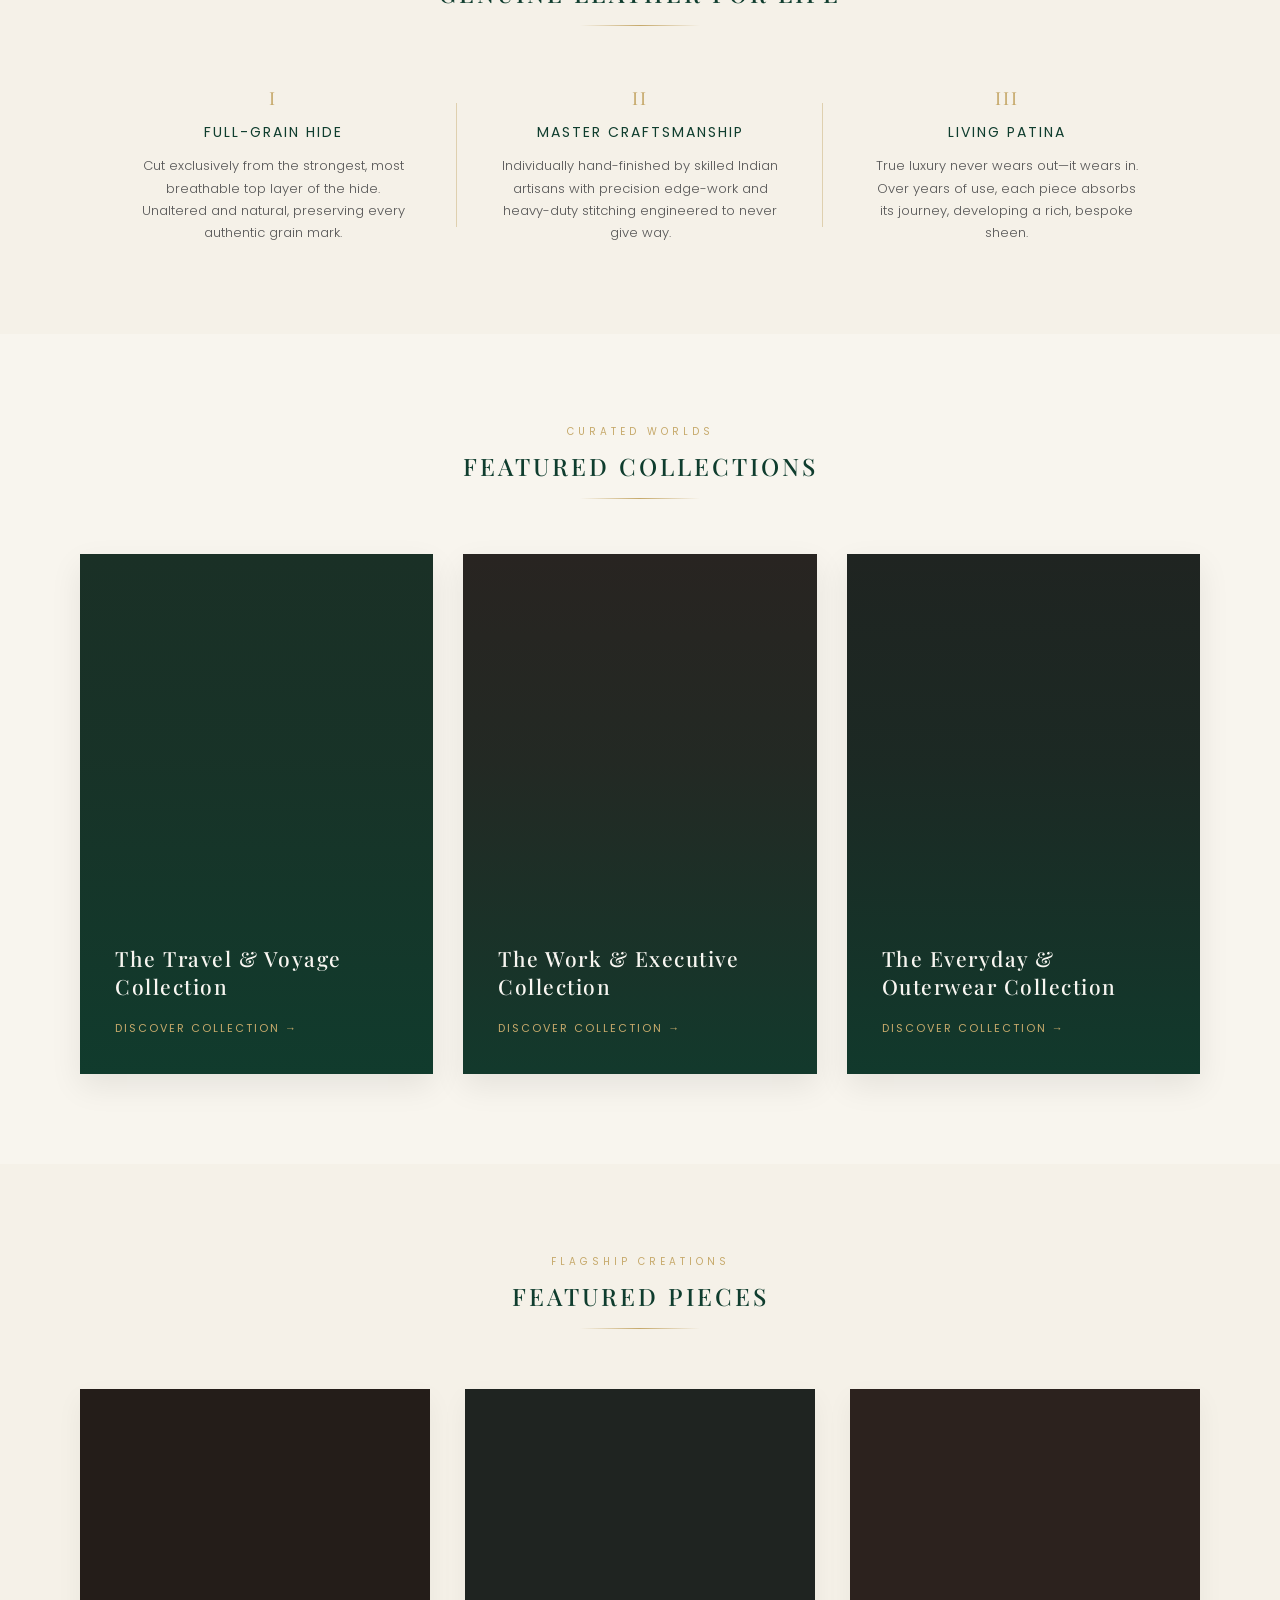
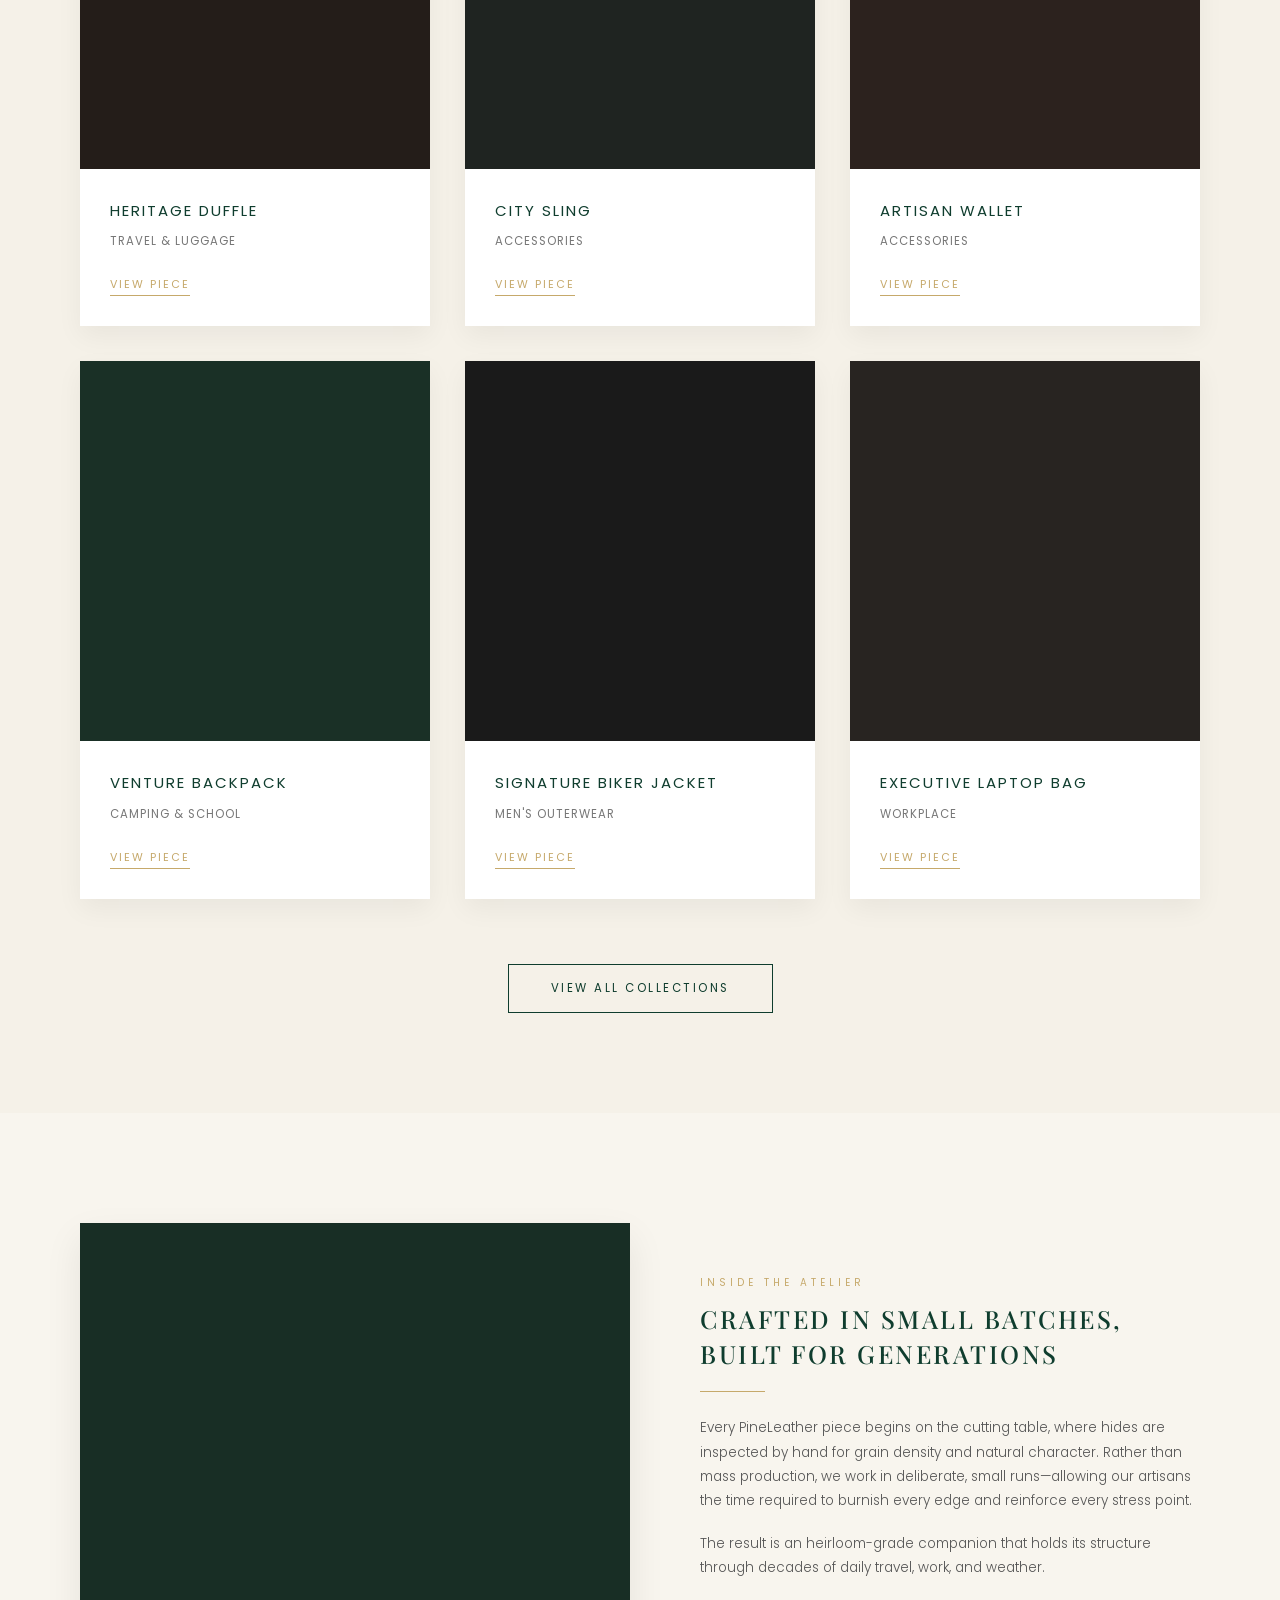
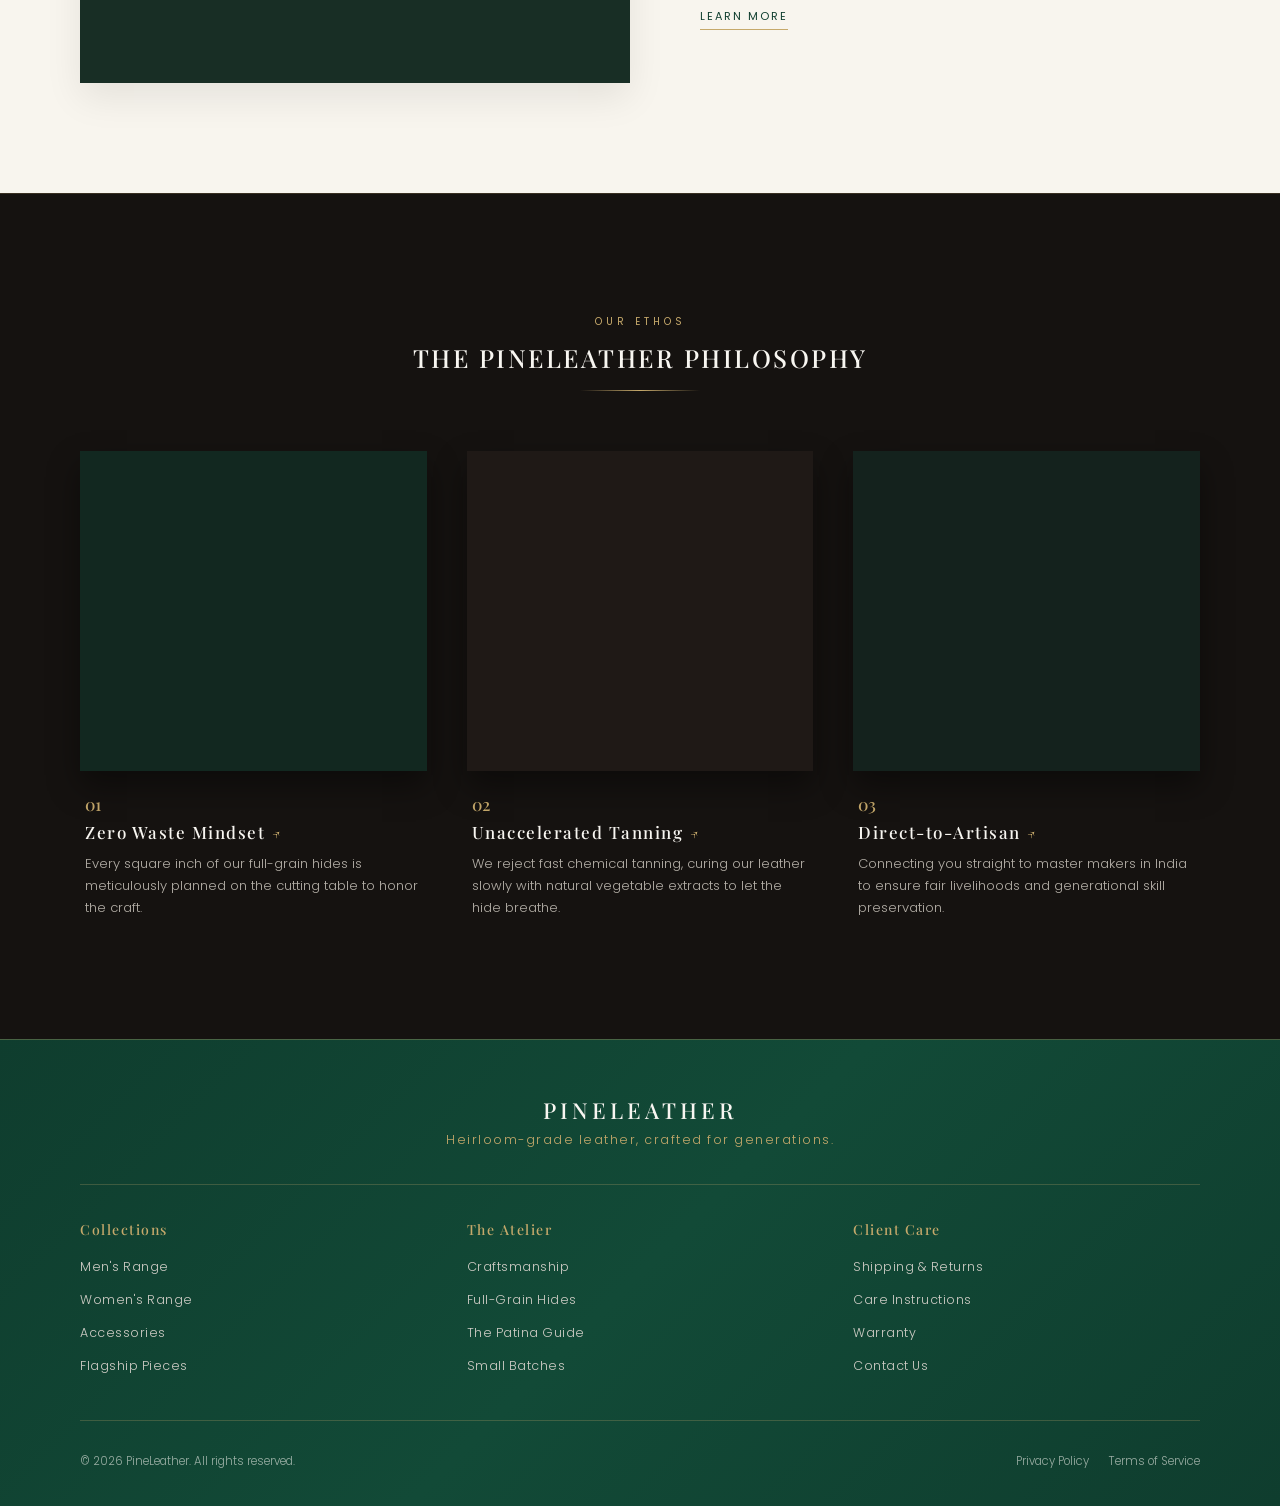
==== commit f7cd648c: "Add files via upload" ====
--- a/index.html
+++ b/index.html
@@ -296,7 +296,7 @@
                     </div>
                     <div class="manifesto-content">
                         <span class="manifesto-num">01</span>
-                        <h3>Zero Waste Mindset</h3>
+                        <a href="#" class="manifesto-link"><h3>Zero Waste Mindset <span class="arrow">&nearr;</span></h3></a>
                         <p>Every square inch of our full-grain hides is meticulously planned on the cutting table to honor the craft.</p>
                     </div>
                 </div>
@@ -308,7 +308,7 @@
                     </div>
                     <div class="manifesto-content">
                         <span class="manifesto-num">02</span>
-                        <h3>Unaccelerated Tanning</h3>
+                        <a href="#" class="manifesto-link"><h3>Unaccelerated Tanning <span class="arrow">&nearr;</span></h3></a>
                         <p>We reject fast chemical tanning, curing our leather slowly with natural vegetable extracts to let the hide breathe.</p>
                     </div>
                 </div>
@@ -320,7 +320,7 @@
                     </div>
                     <div class="manifesto-content">
                         <span class="manifesto-num">03</span>
-                        <h3>Direct-to-Artisan</h3>
+                        <a href="#" class="manifesto-link"><h3>Direct-to-Artisan <span class="arrow">&nearr;</span></h3></a>
                         <p>Connecting you straight to master makers in India to ensure fair livelihoods and generational skill preservation.</p>
                     </div>
                 </div>
--- a/style.css
+++ b/style.css
@@ -651,6 +651,11 @@
     font-weight: 500;
 }
 
+.manifesto-link {
+    text-decoration: none;
+    display: inline-block;
+}
+
 .manifesto-content h3 {
     font-family: 'Playfair Display', serif;
     font-weight: 500;
@@ -658,6 +663,22 @@
     letter-spacing: 1.5px;
     color: #F8F6F1;
     margin: 0 0 10px 0;
+    transition: color 0.3s ease;
+}
+
+.manifesto-content h3:hover {
+    color: #C6A96B;
+}
+
+.arrow {
+    color: #C6A96B;
+    font-size: 15px;
+    display: inline-block;
+    transition: transform 0.3s ease;
+}
+
+.manifesto-link:hover .arrow {
+    transform: translate(2px, -2px);
 }
 
 .manifesto-content p {
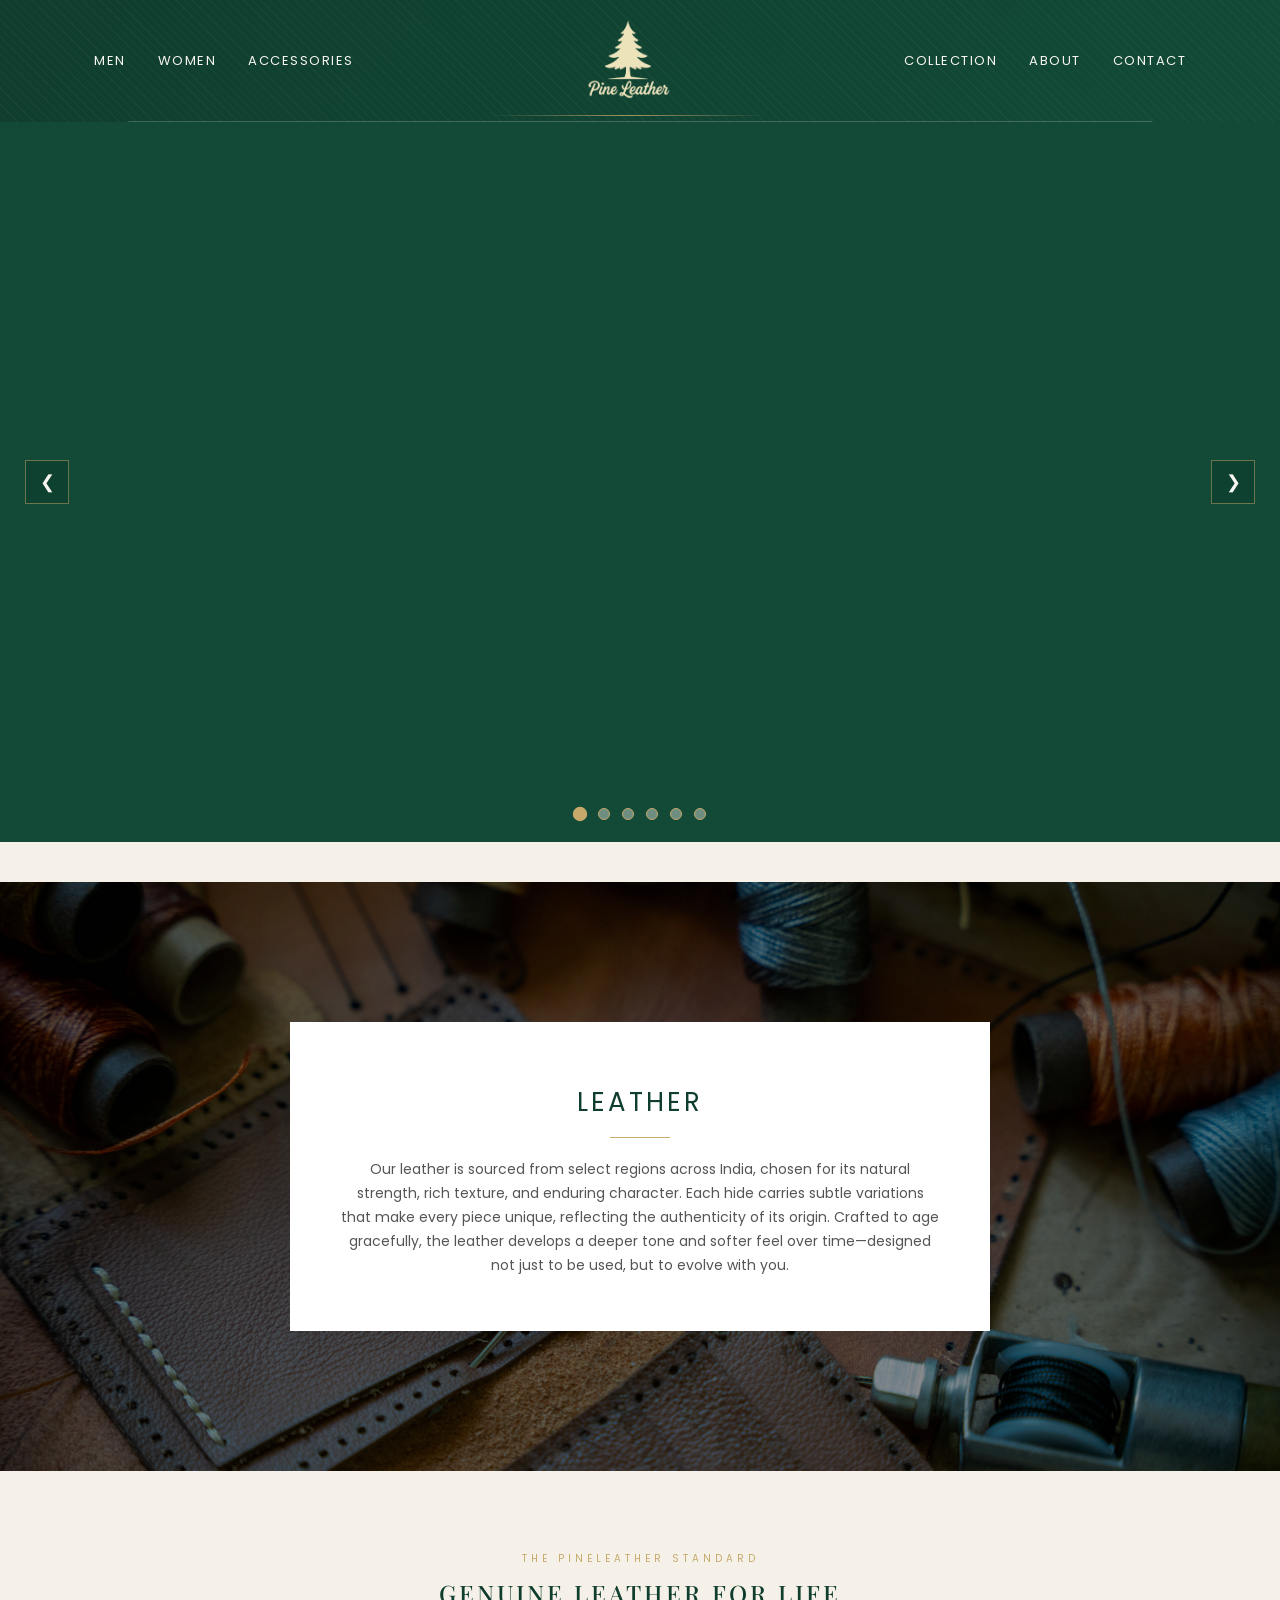
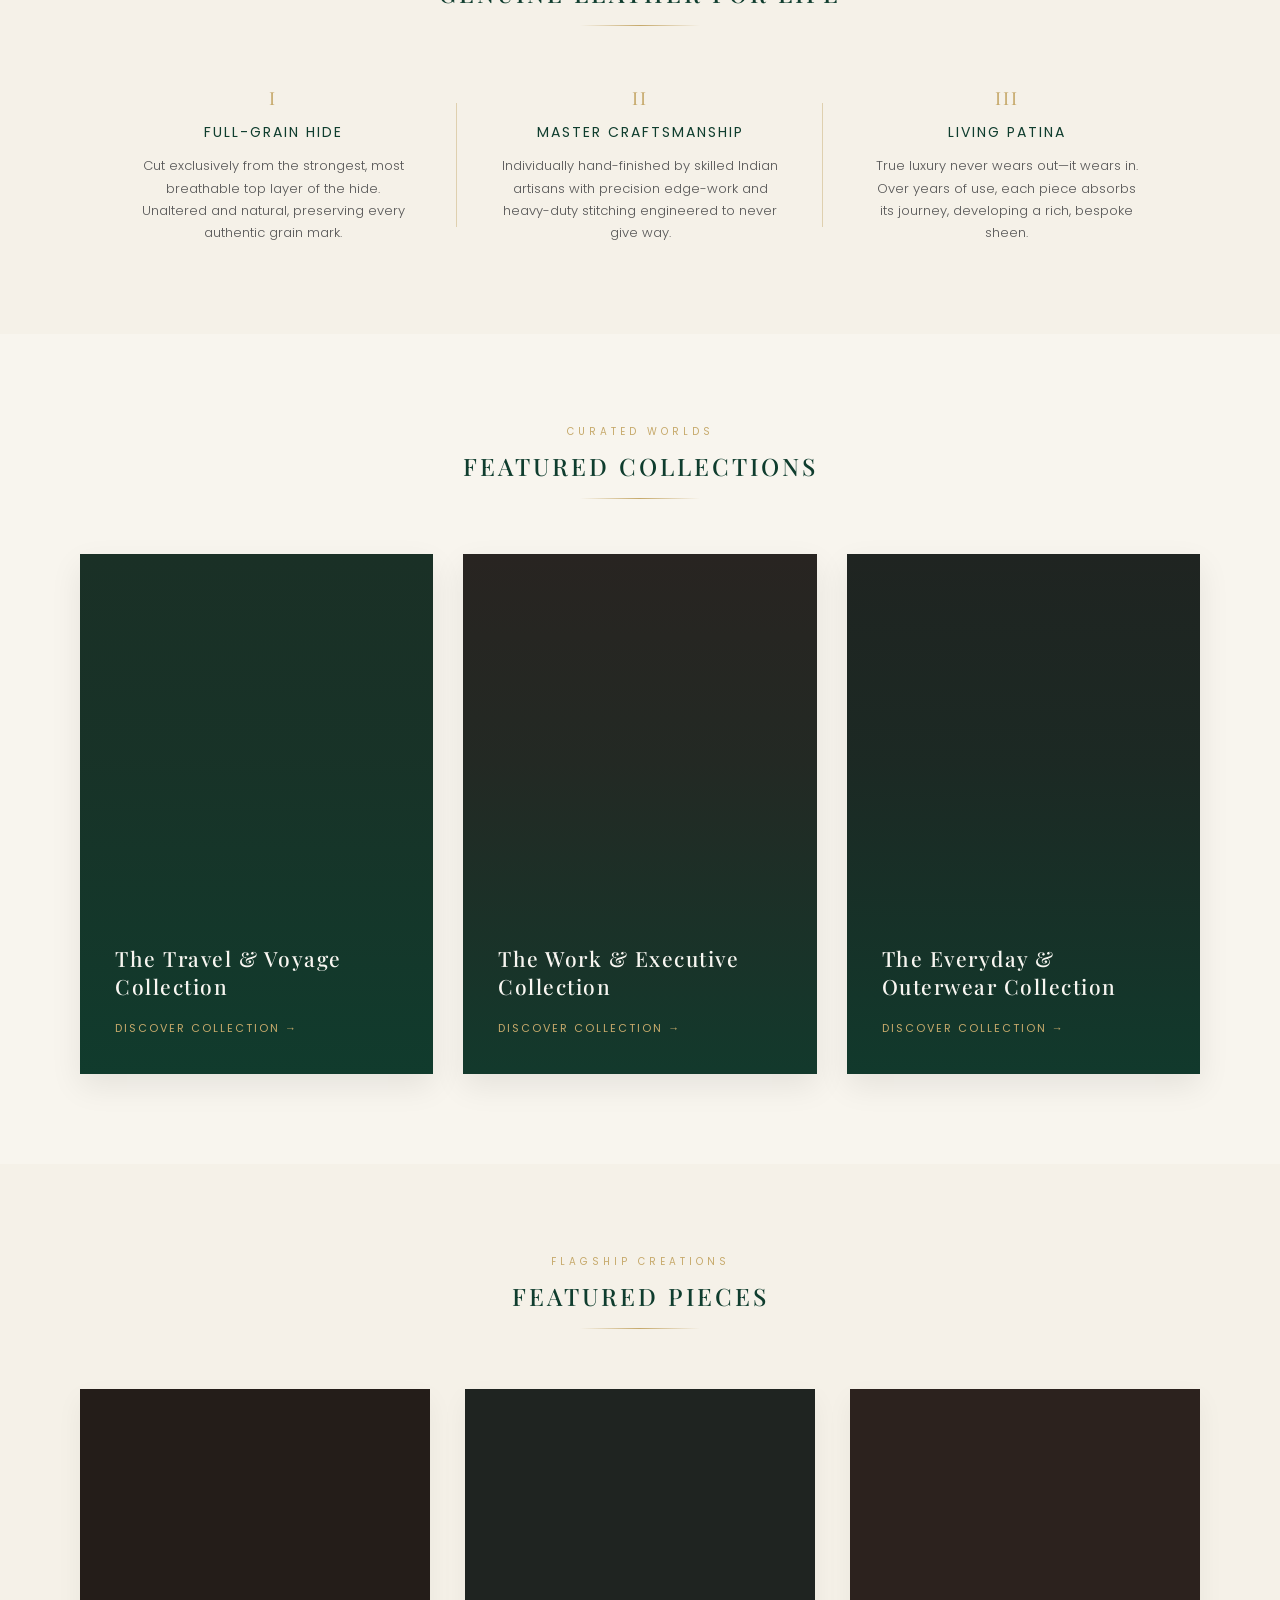
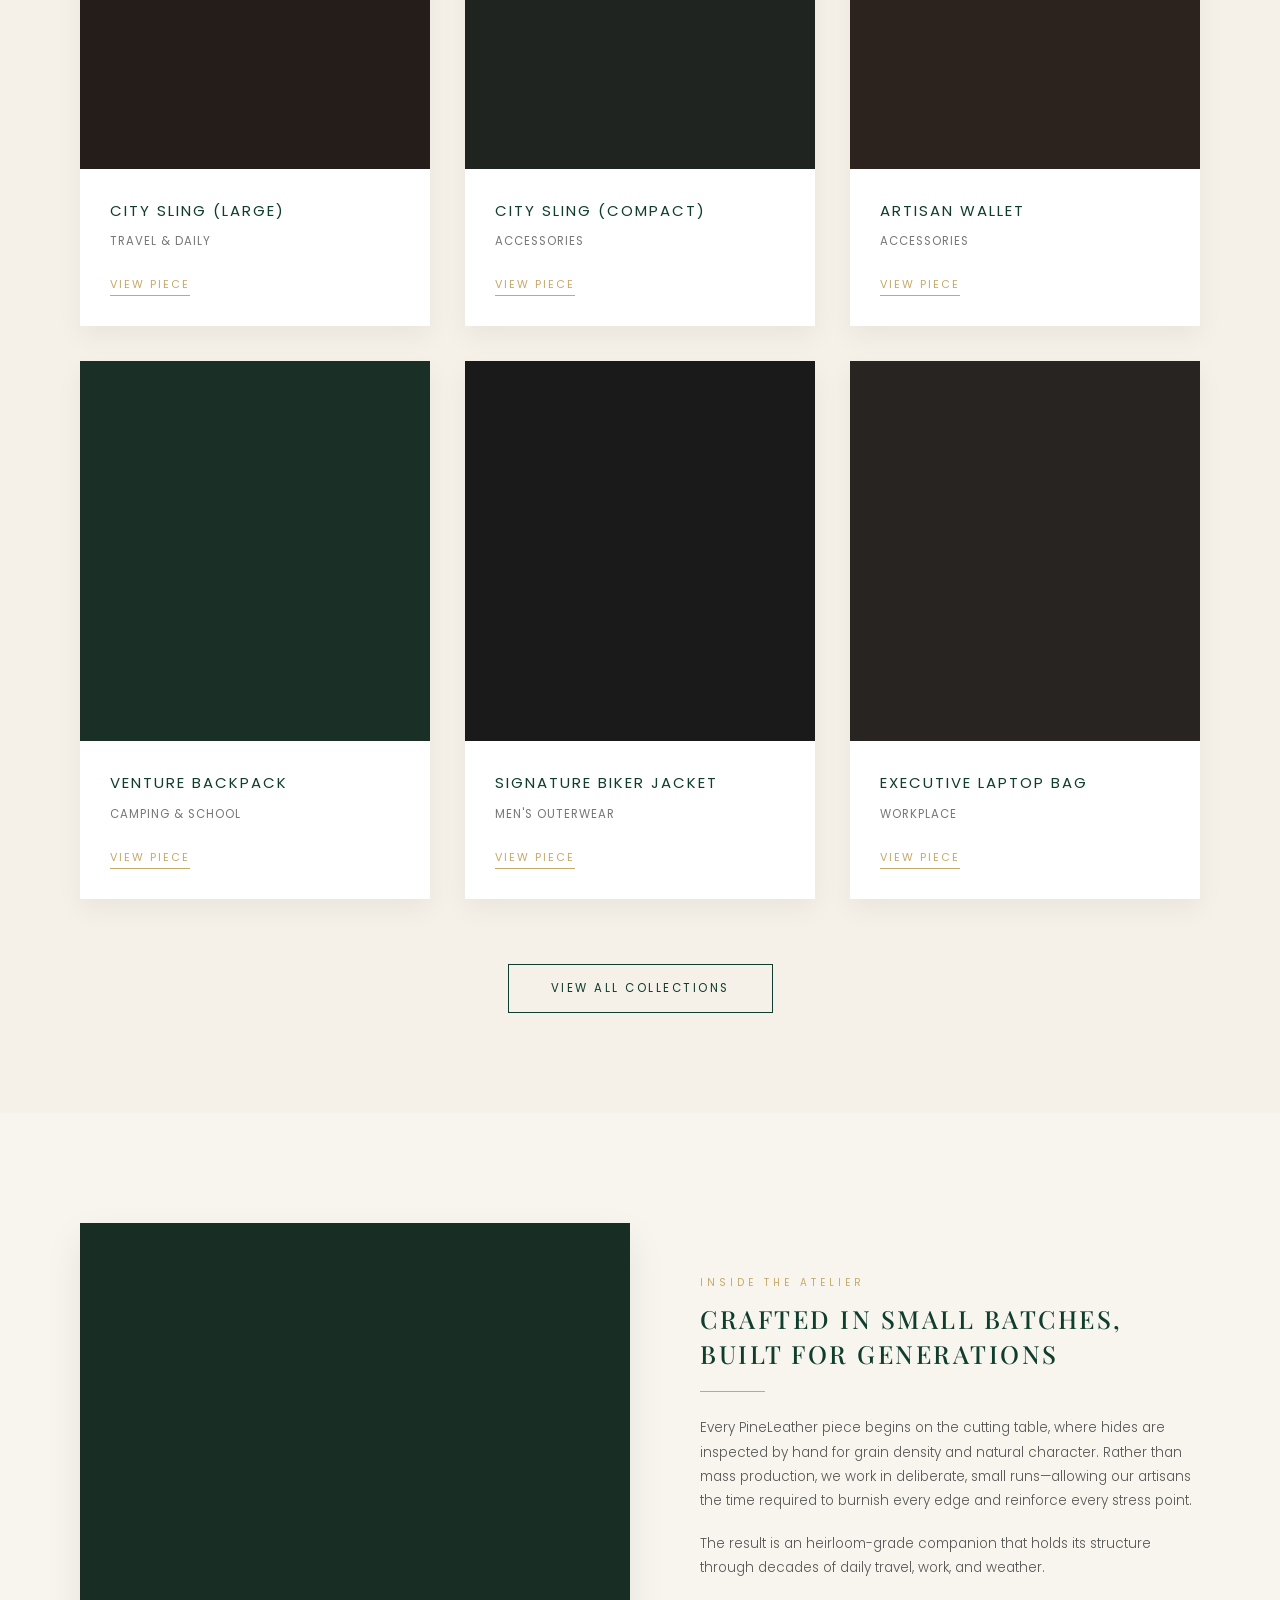
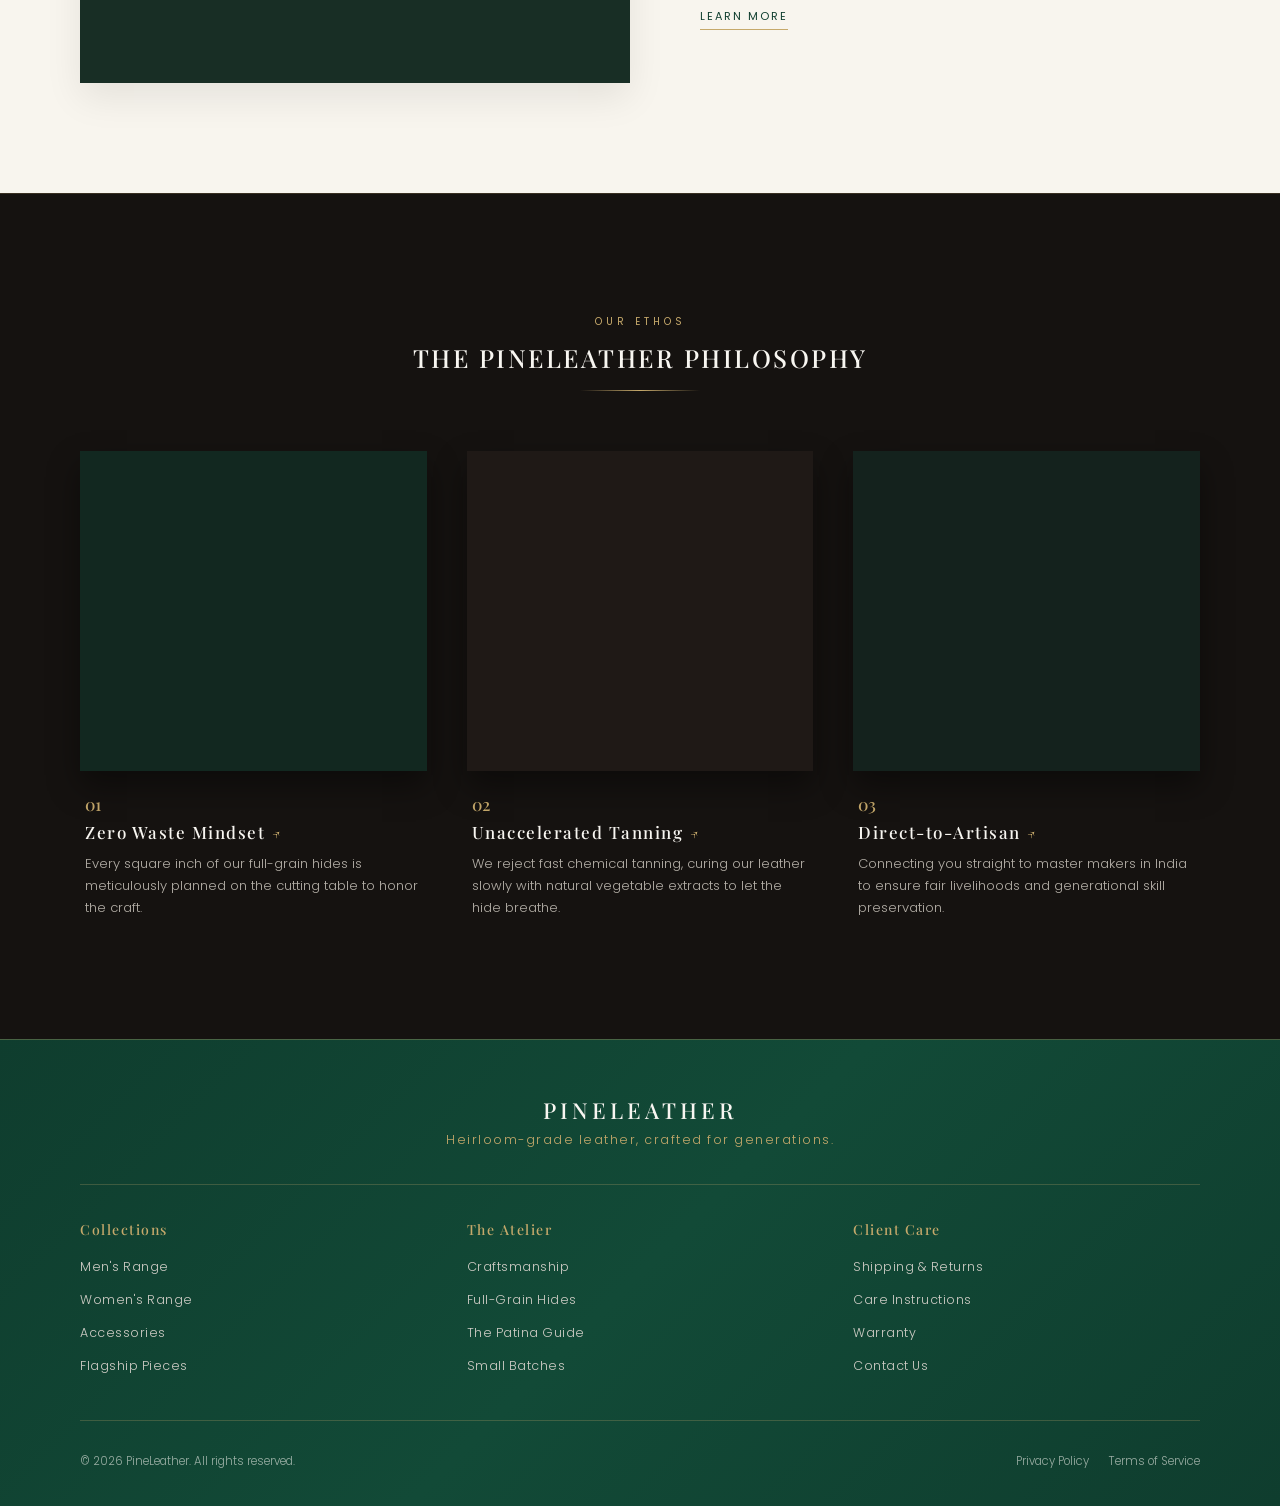
==== commit bf188aeb: "Add files via upload" ====
--- a/index.html
+++ b/index.html
@@ -8,29 +8,137 @@
     <link rel="icon" type="image/png" href="favicon.png">
 
     <!-- Google Fonts -->
-    <link href="https://fonts.googleapis.com/css2?family=Playfair+Display:wght@500&family=Poppins:wght@300;400&display=swap" rel="stylesheet">
+    <link href="https://fonts.googleapis.com/css2?family=Playfair+Display:wght@500&family=Poppins:wght@300;400;500&display=swap" rel="stylesheet">
 
     <!-- CSS -->
     <link rel="stylesheet" href="style.css">
 </head>
 <body>
 
-    <!-- NAVBAR -->
+    <!-- NAVBAR WITH MEGA-MENUS -->
     <nav class="navbar">
         <div class="nav-left">
-            <a href="#">Men</a>
-            <a href="#">Women</a>
-            <a href="#">Accessories</a>
+            <!-- Men Dropdown Menu -->
+            <div class="nav-item-dropdown">
+                <a href="mens.html" class="nav-main-link">Men</a>
+                <div class="megamenu">
+                    <div class="megamenu-container">
+                        <div class="megamenu-col">
+                            <h4>Bags & Slings</h4>
+                            <ul>
+                                <li><a href="mens.html">City Slings (Large)</a></li>
+                                <li><a href="mens.html">Venture Backpacks</a></li>
+                            </ul>
+                        </div>
+                        <div class="megamenu-col">
+                            <h4>Small Goods</h4>
+                            <ul>
+                                <li><a href="mens.html">Artisan Wallets</a></li>
+                                <li><a href="mens.html">Card Holders</a></li>
+                                <li><a href="mens.html">Passport Covers</a></li>
+                            </ul>
+                        </div>
+                        <div class="megamenu-col">
+                            <h4>Outerwear</h4>
+                            <ul>
+                                <li><a href="mens.html">Signature Biker Jackets</a></li>
+                                <li><a href="mens.html">Bombers & Blazers</a></li>
+                            </ul>
+                        </div>
+                    </div>
+                </div>
+            </div>
+
+            <!-- Women Dropdown Menu -->
+            <div class="nav-item-dropdown">
+                <a href="#" class="nav-main-link">Women</a>
+                <div class="megamenu">
+                    <div class="megamenu-container">
+                        <div class="megamenu-col">
+                            <h4>Bags & Purses</h4>
+                            <ul>
+                                <li><a href="#">City Slings (Compact)</a></li>
+                                <li><a href="#">Leather Purses</a></li>
+                                <li><a href="#">Evening Clutches</a></li>
+                            </ul>
+                        </div>
+                        <div class="megamenu-col">
+                            <h4>Accessories</h4>
+                            <ul>
+                                <li><a href="#">Leather Belts</a></li>
+                                <li><a href="#">Keyrings & Charms</a></li>
+                                <li><a href="#">Tech Sleeves</a></li>
+                            </ul>
+                        </div>
+                        <div class="megamenu-col">
+                            <h4>Collections</h4>
+                            <ul>
+                                <li><a href="#">The Voyage Edit</a></li>
+                                <li><a href="#">Everyday Essentials</a></li>
+                            </ul>
+                        </div>
+                    </div>
+                </div>
+            </div>
+
+            <!-- Accessories Dropdown Menu -->
+            <div class="nav-item-dropdown">
+                <a href="#" class="nav-main-link">Accessories</a>
+                <div class="megamenu">
+                    <div class="megamenu-container">
+                        <div class="megamenu-col">
+                            <h4>Small Goods</h4>
+                            <ul>
+                                <li><a href="#">Artisan Wallets</a></li>
+                                <li><a href="#">Card Holders</a></li>
+                                <li><a href="#">Passport Covers</a></li>
+                            </ul>
+                        </div>
+                        <div class="megamenu-col">
+                            <h4>Hardware & Details</h4>
+                            <ul>
+                                <li><a href="#">Leather Belts</a></li>
+                                <li><a href="#">Keyrings & Charms</a></li>
+                                <li><a href="#">Tech Sleeves</a></li>
+                            </ul>
+                        </div>
+                    </div>
+                </div>
+            </div>
         </div>
 
         <div class="nav-center">
-            <img src="tralogo.png" class="logo">
+            <a href="index.html"><img src="tralogo.png" class="logo"></a>
         </div>
 
         <div class="nav-right">
-            <a href="#">Collection</a>
-            <a href="#">About</a>
-            <a href="#">Contact</a>
+            <!-- Collections Dropdown Menu -->
+            <div class="nav-item-dropdown">
+                <a href="#" class="nav-main-link">Collection</a>
+                <div class="megamenu">
+                    <div class="megamenu-container">
+                        <div class="megamenu-col">
+                            <h4>Curated Worlds</h4>
+                            <ul>
+                                <li><a href="#">Travel & Voyage</a></li>
+                                <li><a href="#">Work & Executive</a></li>
+                                <li><a href="#">Everyday & Outerwear</a></li>
+                            </ul>
+                        </div>
+                        <div class="megamenu-col">
+                            <h4>Shop by Piece</h4>
+                            <ul>
+                                <li><a href="mens.html">Slings & Purses</a></li>
+                                <li><a href="mens.html">Wallets & Small Goods</a></li>
+                                <li><a href="mens.html">Jackets & Backpacks</a></li>
+                            </ul>
+                        </div>
+                    </div>
+                </div>
+            </div>
+
+            <a href="#" class="nav-main-link">About</a>
+            <a href="#" class="nav-main-link">Contact</a>
         </div>
     </nav>
 
@@ -174,27 +282,27 @@
         </div>
 
         <div class="product-grid">
-            <!-- Product 1: Heritage Duffle -->
+            <!-- Product 1: City Sling (Large) -->
             <div class="product-card">
                 <div class="product-img-box" style="background-color: #241D19;">
-                    <!-- <img src="duffle.jpg" alt="Heritage Duffle"> -->
+                    <!-- <img src="sling-large.jpg" alt="City Sling Large"> -->
                 </div>
                 <div class="product-info">
-                    <h3>HERITAGE DUFFLE</h3>
-                    <p class="product-cat">Travel & Luggage</p>
-                    <a href="#" class="product-link">View Piece</a>
-                </div>
-            </div>
-
-            <!-- Product 2: City Sling -->
+                    <h3>CITY SLING (LARGE)</h3>
+                    <p class="product-cat">Travel & Daily</p>
+                    <a href="mens.html" class="product-link">View Piece</a>
+                </div>
+            </div>
+
+            <!-- Product 2: City Sling (Compact) -->
             <div class="product-card">
                 <div class="product-img-box" style="background-color: #1F2421;">
-                    <!-- <img src="sling.jpg" alt="City Sling"> -->
+                    <!-- <img src="sling-compact.jpg" alt="City Sling Compact"> -->
                 </div>
                 <div class="product-info">
-                    <h3>CITY SLING</h3>
+                    <h3>CITY SLING (COMPACT)</h3>
                     <p class="product-cat">Accessories</p>
-                    <a href="#" class="product-link">View Piece</a>
+                    <a href="mens.html" class="product-link">View Piece</a>
                 </div>
             </div>
 
@@ -206,7 +314,7 @@
                 <div class="product-info">
                     <h3>ARTISAN WALLET</h3>
                     <p class="product-cat">Accessories</p>
-                    <a href="#" class="product-link">View Piece</a>
+                    <a href="mens.html" class="product-link">View Piece</a>
                 </div>
             </div>
         </div>
@@ -220,7 +328,7 @@
                 <div class="product-info">
                     <h3>VENTURE BACKPACK</h3>
                     <p class="product-cat">Camping & School</p>
-                    <a href="#" class="product-link">View Piece</a>
+                    <a href="mens.html" class="product-link">View Piece</a>
                 </div>
             </div>
 
@@ -232,7 +340,7 @@
                 <div class="product-info">
                     <h3>SIGNATURE BIKER JACKET</h3>
                     <p class="product-cat">Men's Outerwear</p>
-                    <a href="#" class="product-link">View Piece</a>
+                    <a href="mens.html" class="product-link">View Piece</a>
                 </div>
             </div>
 
@@ -244,14 +352,14 @@
                 <div class="product-info">
                     <h3>EXECUTIVE LAPTOP BAG</h3>
                     <p class="product-cat">Workplace</p>
-                    <a href="#" class="product-link">View Piece</a>
+                    <a href="mens.html" class="product-link">View Piece</a>
                 </div>
             </div>
         </div>
 
         <!-- VIEW ALL COLLECTIONS BUTTON -->
         <div class="view-all-Wrapper">
-            <a href="#" class="btn-collections">View All Collections</a>
+            <a href="mens.html" class="btn-collections">View All Collections</a>
         </div>
     </section>
 
@@ -344,7 +452,7 @@
                 <div class="footer-col">
                     <h4>Collections</h4>
                     <ul>
-                        <li><a href="#">Men's Range</a></li>
+                        <li><a href="mens.html">Men's Range</a></li>
                         <li><a href="#">Women's Range</a></li>
                         <li><a href="#">Accessories</a></li>
                         <li><a href="#">Flagship Pieces</a></li>
--- a/style.css
+++ b/style.css
@@ -40,8 +40,7 @@
 }
 
 /* NAV LINKS */
-.nav-left a,
-.nav-right a {
+.nav-main-link {
     margin: 0 14px;
     text-decoration: none;
     color: #F8F6F1; /* light cream text */
@@ -49,10 +48,11 @@
     letter-spacing: 1.5px;
     text-transform: uppercase;
     transition: all 0.3s ease;
-}
-
-.nav-left a:hover,
-.nav-right a:hover {
+    display: inline-block;
+    padding: 8px 0;
+}
+
+.nav-main-link:hover {
     color: #C6A96B; /* soft gold hover */
 }
 
@@ -101,6 +101,89 @@
     bottom: 0;
     height: 1px;
     background-color: rgba(255, 255, 255, 0.2);
+}
+
+/* LUXURY MEGAMENU STYLING */
+.nav-item-dropdown {
+    position: relative;
+    display: inline-block;
+}
+
+.megamenu {
+    position: absolute;
+    top: 100%;
+    left: 0;
+    transform: translateY(10px);
+    width: 520px;
+    background: linear-gradient(
+        135deg,
+        #0F3D2E 0%,
+        #124A37 100%
+    );
+    border: 1px solid rgba(198, 169, 107, 0.35);
+    box-shadow: 0 20px 40px rgba(0, 0, 0, 0.4);
+    padding: 30px;
+    opacity: 0;
+    visibility: hidden;
+    transition: all 0.35s ease;
+    z-index: 2000;
+}
+
+.nav-right .nav-item-dropdown .megamenu {
+    left: auto;
+    right: 0;
+}
+
+.nav-item-dropdown:hover .megamenu {
+    opacity: 1;
+    visibility: visible;
+    transform: translateY(0);
+}
+
+.megamenu-container {
+    display: flex;
+    justify-content: space-between;
+    gap: 30px;
+    text-align: left;
+}
+
+.megamenu-col {
+    flex: 1;
+}
+
+/* Megamenu header font set to Poppins for natural looking & symbol */
+.megamenu-col h4 {
+    font-family: 'Poppins', sans-serif;
+    font-weight: 500;
+    font-size: 12px;
+    letter-spacing: 1px;
+    color: #C6A96B;
+    margin: 0 0 12px 0;
+    text-transform: uppercase;
+}
+
+.megamenu-col ul {
+    list-style: none;
+    padding: 0;
+    margin: 0;
+}
+
+.megamenu-col ul li {
+    margin-bottom: 8px;
+}
+
+.megamenu-col ul li a {
+    text-decoration: none;
+    color: #F8F6F1;
+    font-size: 12px;
+    letter-spacing: 0.5px;
+    font-weight: 300;
+    transition: color 0.3s ease;
+    display: block;
+}
+
+.megamenu-col ul li a:hover {
+    color: #C6A96B;
 }
 
 /* BANNER SLIDER */
@@ -801,4 +884,94 @@
 
 .footer-legal-links a:hover {
     color: #C6A96B;
+}
+
+/* CATEGORY PAGE HERO BANNER */
+.category-hero {
+    padding: 100px 20px;
+    background: linear-gradient(rgba(15, 61, 46, 0.85), rgba(15, 61, 46, 0.85)),
+                url('leather-bg.jpg') center/cover no-repeat;
+    text-align: center;
+    color: #F8F6F1;
+}
+
+.category-hero-content {
+    max-width: 700px;
+    margin: 0 auto;
+}
+
+.category-title {
+    font-family: 'Playfair Display', serif;
+    font-weight: 500;
+    font-size: 32px;
+    letter-spacing: 3px;
+    color: #F8F6F1;
+    margin: 0;
+}
+
+.category-hero-content p {
+    font-size: 14px;
+    color: #D1CEC7;
+    font-weight: 300;
+    line-height: 1.7;
+    margin: 0;
+}
+
+/* FILTER SUB-NAVIGATION BAR */
+.filter-bar {
+    background-color: #EFE9DD;
+    border-bottom: 1px solid rgba(198, 169, 107, 0.3);
+    padding: 18px 0;
+    text-align: center;
+}
+
+.filter-container {
+    display: flex;
+    justify-content: center;
+    gap: 15px;
+    max-width: 1150px;
+    margin: 0 auto;
+    padding: 0 20px;
+    flex-wrap: wrap;
+}
+
+.filter-btn {
+    background-color: transparent;
+    border: 1px solid rgba(15, 61, 46, 0.3);
+    color: #0F3D2E;
+    padding: 8px 22px;
+    font-size: 11.5px;
+    letter-spacing: 1.5px;
+    text-transform: uppercase;
+    cursor: pointer;
+    font-family: 'Poppins', sans-serif;
+    transition: all 0.3s ease;
+}
+
+.filter-btn:hover,
+.filter-btn.active {
+    background-color: #0F3D2E;
+    color: #C6A96B;
+    border-color: #0F3D2E;
+}
+
+/* TRUE CSS GRID FOR CATEGORY PAGES */
+.mens-catalog-grid {
+    display: grid;
+    grid-template-columns: repeat(3, 1fr);
+    gap: 35px;
+    max-width: 1150px;
+    margin: 0 auto;
+}
+
+@media (max-width: 900px) {
+    .mens-catalog-grid {
+        grid-template-columns: repeat(2, 1fr);
+    }
+}
+
+@media (max-width: 600px) {
+    .mens-catalog-grid {
+        grid-template-columns: 1fr;
+    }
 }
